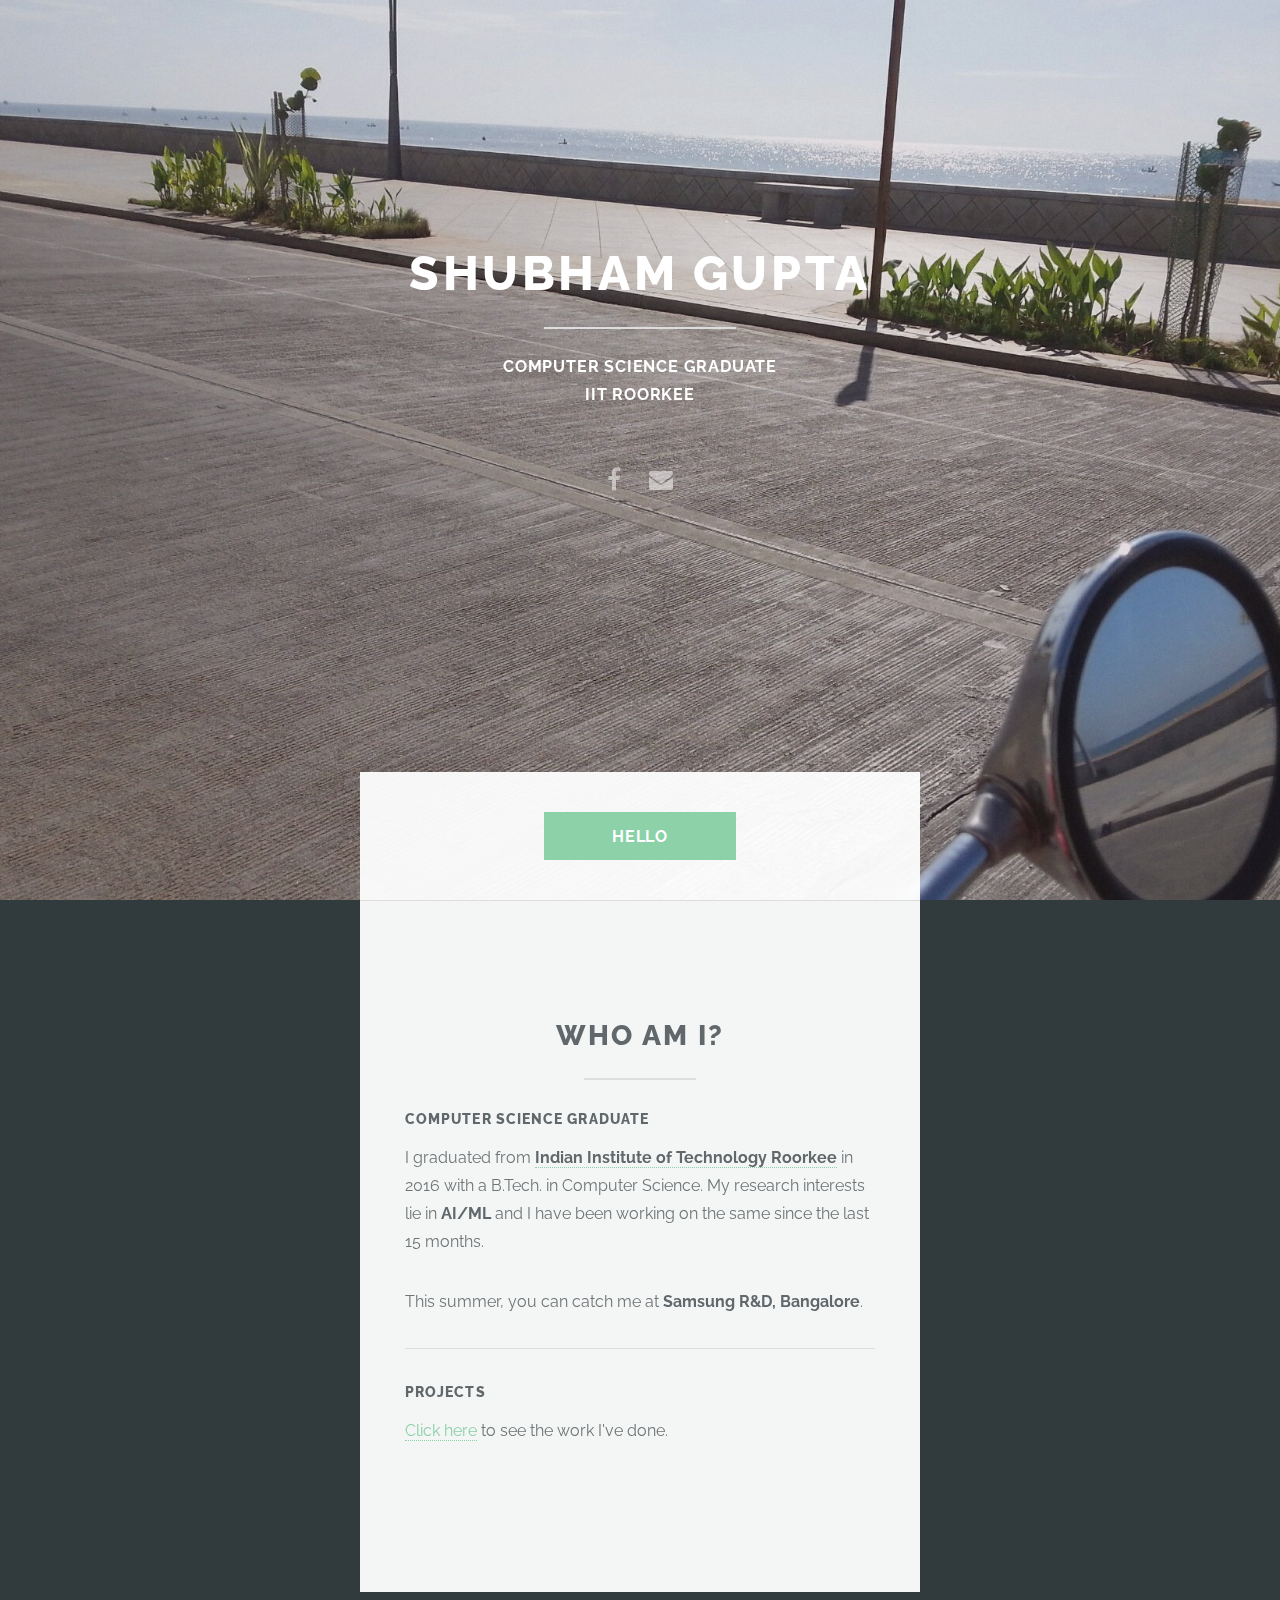
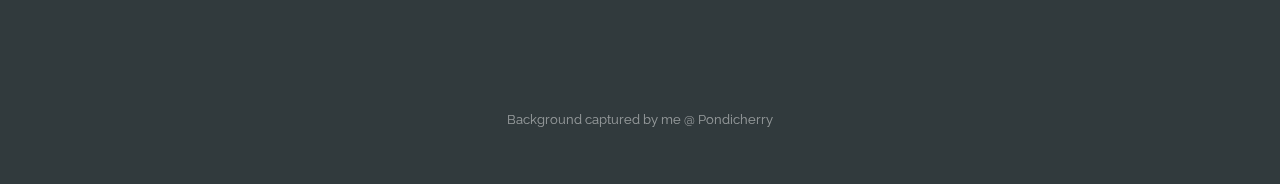
==== index.html @ ed632a03 "Adds struct for Projects" ====
<!DOCTYPE HTML>
<html>
	<head>
		<title>Shubham Gupta</title>
		<meta charset="utf-8" />
		<meta name="viewport" content="width=device-width, initial-scale=1" />
		<!--[if lte IE 8]><script src="assets/js/ie/html5shiv.js"></script><![endif]-->
		<link rel="stylesheet" href="assets/css/main.css" />
		<!--[if lte IE 8]><link rel="stylesheet" href="assets/css/ie8.css" /><![endif]-->
		<!--[if lte IE 9]><link rel="stylesheet" href="assets/css/ie9.css" /><![endif]-->
	</head>
	<body>

		<!-- Header -->
			<section id="header">
				<header class="major">
					<h1>SHUBHAM GUPTA</h1>
					<p>Computer Science Graduate </br> IIT Roorkee</p>
					<br>
					<br>
						<ul class="icons">
							<li><a href="https://www.facebook.com/gshubham55" class="icon alt fa-facebook"><span class="label">Facebook</span></a></li>
							<li><a href="mailto:gshubham55@gmail.com" class="icon alt fa-envelope"><span class="label">Email</span></a></li>
						</ul>
							
				</header>
				<div class="container">
					<ul class="actions">
						<li><a href="#one" class="button special scrolly">HELLO</a></li>
					</ul>
				</div>
			</section>

			<section id="one" class="main">
				<div class="container">
					<div class="content">
						<header class="major">
							<h2>Who am I?</h2>
						</header>
						<section>
							<h4>Computer Science Graduate</h4>
							<p>I graduated from <a href="http://www.iitr.ac.in/"><b>Indian Institute of Technology Roorkee</b></a> in 2016 with a B.Tech. in Computer Science. My research interests lie in <strong>AI/ML</strong> and I have been working on the same since the last 15 months.</p>
							<p>This summer, you can catch me at <b>Samsung R&D, Bangalore</b>.</p>
							<hr />
							<h4>Projects</h4>
							<p> <a href="./projects.html">Click here</a> to see the work I've done.</p>
							
					</div>
					<!-- <a href="#footer" class="goto-next scrolly">Next</a> -->
				</div>
			</section>
		

		<!-- Footer -->
			<section id="footer">
				
				<footer>
					<ul class="copyright">
						<li>Background captured by me @ Pondicherry</li>
					</ul>
				</footer>
			</section>

		<!-- Scripts -->
			<script src="assets/js/jquery.min.js"></script>
			<script src="assets/js/jquery.scrollex.min.js"></script>
			<script src="assets/js/jquery.scrolly.min.js"></script>
			<script src="assets/js/skel.min.js"></script>
			<script src="assets/js/util.js"></script>
			<!--[if lte IE 8]><script src="assets/js/ie/respond.min.js"></script><![endif]-->
			<script src="assets/js/main.js"></script>

	</body>
</html>
---- assets/css/main.css ----
@import url("font-awesome.min.css");
@import url("http://fonts.googleapis.com/css?family=Raleway:400,400italic,700,800");

/*
	Highlights by HTML5 UP
	html5up.net | @ajlkn
	Free for personal and commercial use under the CCA 3.0 license (html5up.net/license)
*/

/* Reset */

	html, body, div, span, applet, object, iframe, h1, h2, h3, h4, h5, h6, p, blockquote, pre, a, abbr, acronym, address, big, cite, code, del, dfn, em, img, ins, kbd, q, s, samp, small, strike, strong, sub, sup, tt, var, b, u, i, center, dl, dt, dd, ol, ul, li, fieldset, form, label, legend, table, caption, tbody, tfoot, thead, tr, th, td, article, aside, canvas, details, embed, figure, figcaption, footer, header, hgroup, menu, nav, output, ruby, section, summary, time, mark, audio, video {
		margin: 0;
		padding: 0;
		border: 0;
		font-size: 100%;
		font: inherit;
		vertical-align: baseline;
	}

	article, aside, details, figcaption, figure, footer, header, hgroup, menu, nav, section {
		display: block;
	}

	body {
		line-height: 1;
	}

	ol, ul {
		list-style: none;
	}

	blockquote, q {
		quotes: none;
	}

	blockquote:before, blockquote:after, q:before, q:after {
		content: '';
		content: none;
	}

	table {
		border-collapse: collapse;
		border-spacing: 0;
	}

	body {
		-webkit-text-size-adjust: none;
	}

/* Box Model */

	*, *:before, *:after {
		-moz-box-sizing: border-box;
		-webkit-box-sizing: border-box;
		box-sizing: border-box;
	}

/*My Code*/
	.spaceabove
	{
		margin-top: 5em !important;
	}


/* Containers */
	

	.container {
		margin-left: auto;
		margin-right: auto;
	}

	.container.\31 25\25 {
		width: 100%;
		max-width: 43.75em;
		min-width: 35em;
	}

	.container.\37 5\25 {
		width: 26.25em;
	}

	.container.\35 0\25 {
		width: 17.5em;
	}

	.container.\32 5\25 {
		width: 8.75em;
	}

	.container {
		width: 35em;
	}

	@media screen and (max-width: 1680px) {

		.container.\31 25\25 {
			width: 100%;
			max-width: 43.75em;
			min-width: 35em;
		}

		.container.\37 5\25 {
			width: 26.25em;
		}

		.container.\35 0\25 {
			width: 17.5em;
		}

		.container.\32 5\25 {
			width: 8.75em;
		}

		.container {
			width: 35em;
		}

	}

	@media screen and (max-width: 980px) {

		.container.\31 25\25 {
			width: 100%;
			max-width: 100%;
			min-width: 80%;
		}

		.container.\37 5\25 {
			width: 60%;
		}

		.container.\35 0\25 {
			width: 40%;
		}

		.container.\32 5\25 {
			width: 20%;
		}

		.container {
			width: 80%;
		}

	}

	@media screen and (max-width: 736px) {

		.container.\31 25\25 {
			width: 100%;
			max-width: 100%;
			min-width: 80%;
		}

		.container.\37 5\25 {
			width: 60%;
		}

		.container.\35 0\25 {
			width: 40%;
		}

		.container.\32 5\25 {
			width: 20%;
		}

		.container {
			width: 80%;
		}

	}

	@media screen and (max-width: 480px) {

		.container.\31 25\25 {
			width: 100%;
			max-width: 125%;
			min-width: 100%;
		}

		.container.\37 5\25 {
			width: 75%;
		}

		.container.\35 0\25 {
			width: 50%;
		}

		.container.\32 5\25 {
			width: 25%;
		}

		.container {
			width: 100%;
		}

	}

/* Grid */

	.row {
		border-bottom: solid 1px transparent;
		-moz-box-sizing: border-box;
		-webkit-box-sizing: border-box;
		box-sizing: border-box;
	}

	.row > * {
		float: left;
		-moz-box-sizing: border-box;
		-webkit-box-sizing: border-box;
		box-sizing: border-box;
	}

	.row:after, .row:before {
		content: '';
		display: block;
		clear: both;
		height: 0;
	}

	.row.uniform > * > :first-child {
		margin-top: 0;
	}

	.row.uniform > * > :last-child {
		margin-bottom: 0;
	}

	.row.\30 \25 > * {
		padding: 0 0 0 0em;
	}

	.row.\30 \25 {
		margin: 0 0 -1px 0em;
	}

	.row.uniform.\30 \25 > * {
		padding: 0em 0 0 0em;
	}

	.row.uniform.\30 \25 {
		margin: 0em 0 -1px 0em;
	}

	.row > * {
		padding: 0 0 0 1.5em;
	}

	.row {
		margin: 0 0 -1px -1.5em;
	}

	.row.uniform > * {
		padding: 1.5em 0 0 1.5em;
	}

	.row.uniform {
		margin: -1.5em 0 -1px -1.5em;
	}

	.row.\32 00\25 > * {
		padding: 0 0 0 3em;
	}

	.row.\32 00\25 {
		margin: 0 0 -1px -3em;
	}

	.row.uniform.\32 00\25 > * {
		padding: 3em 0 0 3em;
	}

	.row.uniform.\32 00\25 {
		margin: -3em 0 -1px -3em;
	}

	.row.\31 50\25 > * {
		padding: 0 0 0 2.25em;
	}

	.row.\31 50\25 {
		margin: 0 0 -1px -2.25em;
	}

	.row.uniform.\31 50\25 > * {
		padding: 2.25em 0 0 2.25em;
	}

	.row.uniform.\31 50\25 {
		margin: -2.25em 0 -1px -2.25em;
	}

	.row.\35 0\25 > * {
		padding: 0 0 0 0.75em;
	}

	.row.\35 0\25 {
		margin: 0 0 -1px -0.75em;
	}

	.row.uniform.\35 0\25 > * {
		padding: 0.75em 0 0 0.75em;
	}

	.row.uniform.\35 0\25 {
		margin: -0.75em 0 -1px -0.75em;
	}

	.row.\32 5\25 > * {
		padding: 0 0 0 0.375em;
	}

	.row.\32 5\25 {
		margin: 0 0 -1px -0.375em;
	}

	.row.uniform.\32 5\25 > * {
		padding: 0.375em 0 0 0.375em;
	}

	.row.uniform.\32 5\25 {
		margin: -0.375em 0 -1px -0.375em;
	}

	.\31 2u, .\31 2u\24 {
		width: 100%;
		clear: none;
		margin-left: 0;
	}

	.\31 1u, .\31 1u\24 {
		width: 91.6666666667%;
		clear: none;
		margin-left: 0;
	}

	.\31 0u, .\31 0u\24 {
		width: 83.3333333333%;
		clear: none;
		margin-left: 0;
	}

	.\39 u, .\39 u\24 {
		width: 75%;
		clear: none;
		margin-left: 0;
	}

	.\38 u, .\38 u\24 {
		width: 66.6666666667%;
		clear: none;
		margin-left: 0;
	}

	.\37 u, .\37 u\24 {
		width: 58.3333333333%;
		clear: none;
		margin-left: 0;
	}

	.\36 u, .\36 u\24 {
		width: 50%;
		clear: none;
		margin-left: 0;
	}

	.\35 u, .\35 u\24 {
		width: 41.6666666667%;
		clear: none;
		margin-left: 0;
	}

	.\34 u, .\34 u\24 {
		width: 33.3333333333%;
		clear: none;
		margin-left: 0;
	}

	.\33 u, .\33 u\24 {
		width: 25%;
		clear: none;
		margin-left: 0;
	}

	.\32 u, .\32 u\24 {
		width: 16.6666666667%;
		clear: none;
		margin-left: 0;
	}

	.\31 u, .\31 u\24 {
		width: 8.3333333333%;
		clear: none;
		margin-left: 0;
	}

	.\31 2u\24 + *,
	.\31 1u\24 + *,
	.\31 0u\24 + *,
	.\39 u\24 + *,
	.\38 u\24 + *,
	.\37 u\24 + *,
	.\36 u\24 + *,
	.\35 u\24 + *,
	.\34 u\24 + *,
	.\33 u\24 + *,
	.\32 u\24 + *,
	.\31 u\24 + * {
		clear: left;
	}

	.\-11u {
		margin-left: 91.66667%;
	}

	.\-10u {
		margin-left: 83.33333%;
	}

	.\-9u {
		margin-left: 75%;
	}

	.\-8u {
		margin-left: 66.66667%;
	}

	.\-7u {
		margin-left: 58.33333%;
	}

	.\-6u {
		margin-left: 50%;
	}

	.\-5u {
		margin-left: 41.66667%;
	}

	.\-4u {
		margin-left: 33.33333%;
	}

	.\-3u {
		margin-left: 25%;
	}

	.\-2u {
		margin-left: 16.66667%;
	}

	.\-1u {
		margin-left: 8.33333%;
	}

	@media screen and (max-width: 1680px) {

		.row > * {
			padding: 0 0 0 1.5em;
		}

		.row {
			margin: 0 0 -1px -1.5em;
		}

		.row.uniform > * {
			padding: 1.5em 0 0 1.5em;
		}

		.row.uniform {
			margin: -1.5em 0 -1px -1.5em;
		}

		.row.\32 00\25 > * {
			padding: 0 0 0 3em;
		}

		.row.\32 00\25 {
			margin: 0 0 -1px -3em;
		}

		.row.uniform.\32 00\25 > * {
			padding: 3em 0 0 3em;
		}

		.row.uniform.\32 00\25 {
			margin: -3em 0 -1px -3em;
		}

		.row.\31 50\25 > * {
			padding: 0 0 0 2.25em;
		}

		.row.\31 50\25 {
			margin: 0 0 -1px -2.25em;
		}

		.row.uniform.\31 50\25 > * {
			padding: 2.25em 0 0 2.25em;
		}

		.row.uniform.\31 50\25 {
			margin: -2.25em 0 -1px -2.25em;
		}

		.row.\35 0\25 > * {
			padding: 0 0 0 0.75em;
		}

		.row.\35 0\25 {
			margin: 0 0 -1px -0.75em;
		}

		.row.uniform.\35 0\25 > * {
			padding: 0.75em 0 0 0.75em;
		}

		.row.uniform.\35 0\25 {
			margin: -0.75em 0 -1px -0.75em;
		}

		.row.\32 5\25 > * {
			padding: 0 0 0 0.375em;
		}

		.row.\32 5\25 {
			margin: 0 0 -1px -0.375em;
		}

		.row.uniform.\32 5\25 > * {
			padding: 0.375em 0 0 0.375em;
		}

		.row.uniform.\32 5\25 {
			margin: -0.375em 0 -1px -0.375em;
		}

		.\31 2u\28large\29, .\31 2u\24\28large\29 {
			width: 100%;
			clear: none;
			margin-left: 0;
		}

		.\31 1u\28large\29, .\31 1u\24\28large\29 {
			width: 91.6666666667%;
			clear: none;
			margin-left: 0;
		}

		.\31 0u\28large\29, .\31 0u\24\28large\29 {
			width: 83.3333333333%;
			clear: none;
			margin-left: 0;
		}

		.\39 u\28large\29, .\39 u\24\28large\29 {
			width: 75%;
			clear: none;
			margin-left: 0;
		}

		.\38 u\28large\29, .\38 u\24\28large\29 {
			width: 66.6666666667%;
			clear: none;
			margin-left: 0;
		}

		.\37 u\28large\29, .\37 u\24\28large\29 {
			width: 58.3333333333%;
			clear: none;
			margin-left: 0;
		}

		.\36 u\28large\29, .\36 u\24\28large\29 {
			width: 50%;
			clear: none;
			margin-left: 0;
		}

		.\35 u\28large\29, .\35 u\24\28large\29 {
			width: 41.6666666667%;
			clear: none;
			margin-left: 0;
		}

		.\34 u\28large\29, .\34 u\24\28large\29 {
			width: 33.3333333333%;
			clear: none;
			margin-left: 0;
		}

		.\33 u\28large\29, .\33 u\24\28large\29 {
			width: 25%;
			clear: none;
			margin-left: 0;
		}

		.\32 u\28large\29, .\32 u\24\28large\29 {
			width: 16.6666666667%;
			clear: none;
			margin-left: 0;
		}

		.\31 u\28large\29, .\31 u\24\28large\29 {
			width: 8.3333333333%;
			clear: none;
			margin-left: 0;
		}

		.\31 2u\24\28large\29 + *,
		.\31 1u\24\28large\29 + *,
		.\31 0u\24\28large\29 + *,
		.\39 u\24\28large\29 + *,
		.\38 u\24\28large\29 + *,
		.\37 u\24\28large\29 + *,
		.\36 u\24\28large\29 + *,
		.\35 u\24\28large\29 + *,
		.\34 u\24\28large\29 + *,
		.\33 u\24\28large\29 + *,
		.\32 u\24\28large\29 + *,
		.\31 u\24\28large\29 + * {
			clear: left;
		}

		.\-11u\28large\29 {
			margin-left: 91.66667%;
		}

		.\-10u\28large\29 {
			margin-left: 83.33333%;
		}

		.\-9u\28large\29 {
			margin-left: 75%;
		}

		.\-8u\28large\29 {
			margin-left: 66.66667%;
		}

		.\-7u\28large\29 {
			margin-left: 58.33333%;
		}

		.\-6u\28large\29 {
			margin-left: 50%;
		}

		.\-5u\28large\29 {
			margin-left: 41.66667%;
		}

		.\-4u\28large\29 {
			margin-left: 33.33333%;
		}

		.\-3u\28large\29 {
			margin-left: 25%;
		}

		.\-2u\28large\29 {
			margin-left: 16.66667%;
		}

		.\-1u\28large\29 {
			margin-left: 8.33333%;
		}

	}

	@media screen and (max-width: 980px) {

		.row > * {
			padding: 0 0 0 1.5em;
		}

		.row {
			margin: 0 0 -1px -1.5em;
		}

		.row.uniform > * {
			padding: 1.5em 0 0 1.5em;
		}

		.row.uniform {
			margin: -1.5em 0 -1px -1.5em;
		}

		.row.\32 00\25 > * {
			padding: 0 0 0 3em;
		}

		.row.\32 00\25 {
			margin: 0 0 -1px -3em;
		}

		.row.uniform.\32 00\25 > * {
			padding: 3em 0 0 3em;
		}

		.row.uniform.\32 00\25 {
			margin: -3em 0 -1px -3em;
		}

		.row.\31 50\25 > * {
			padding: 0 0 0 2.25em;
		}

		.row.\31 50\25 {
			margin: 0 0 -1px -2.25em;
		}

		.row.uniform.\31 50\25 > * {
			padding: 2.25em 0 0 2.25em;
		}

		.row.uniform.\31 50\25 {
			margin: -2.25em 0 -1px -2.25em;
		}

		.row.\35 0\25 > * {
			padding: 0 0 0 0.75em;
		}

		.row.\35 0\25 {
			margin: 0 0 -1px -0.75em;
		}

		.row.uniform.\35 0\25 > * {
			padding: 0.75em 0 0 0.75em;
		}

		.row.uniform.\35 0\25 {
			margin: -0.75em 0 -1px -0.75em;
		}

		.row.\32 5\25 > * {
			padding: 0 0 0 0.375em;
		}

		.row.\32 5\25 {
			margin: 0 0 -1px -0.375em;
		}

		.row.uniform.\32 5\25 > * {
			padding: 0.375em 0 0 0.375em;
		}

		.row.uniform.\32 5\25 {
			margin: -0.375em 0 -1px -0.375em;
		}

		.\31 2u\28medium\29, .\31 2u\24\28medium\29 {
			width: 100%;
			clear: none;
			margin-left: 0;
		}

		.\31 1u\28medium\29, .\31 1u\24\28medium\29 {
			width: 91.6666666667%;
			clear: none;
			margin-left: 0;
		}

		.\31 0u\28medium\29, .\31 0u\24\28medium\29 {
			width: 83.3333333333%;
			clear: none;
			margin-left: 0;
		}

		.\39 u\28medium\29, .\39 u\24\28medium\29 {
			width: 75%;
			clear: none;
			margin-left: 0;
		}

		.\38 u\28medium\29, .\38 u\24\28medium\29 {
			width: 66.6666666667%;
			clear: none;
			margin-left: 0;
		}

		.\37 u\28medium\29, .\37 u\24\28medium\29 {
			width: 58.3333333333%;
			clear: none;
			margin-left: 0;
		}

		.\36 u\28medium\29, .\36 u\24\28medium\29 {
			width: 50%;
			clear: none;
			margin-left: 0;
		}

		.\35 u\28medium\29, .\35 u\24\28medium\29 {
			width: 41.6666666667%;
			clear: none;
			margin-left: 0;
		}

		.\34 u\28medium\29, .\34 u\24\28medium\29 {
			width: 33.3333333333%;
			clear: none;
			margin-left: 0;
		}

		.\33 u\28medium\29, .\33 u\24\28medium\29 {
			width: 25%;
			clear: none;
			margin-left: 0;
		}

		.\32 u\28medium\29, .\32 u\24\28medium\29 {
			width: 16.6666666667%;
			clear: none;
			margin-left: 0;
		}

		.\31 u\28medium\29, .\31 u\24\28medium\29 {
			width: 8.3333333333%;
			clear: none;
			margin-left: 0;
		}

		.\31 2u\24\28medium\29 + *,
		.\31 1u\24\28medium\29 + *,
		.\31 0u\24\28medium\29 + *,
		.\39 u\24\28medium\29 + *,
		.\38 u\24\28medium\29 + *,
		.\37 u\24\28medium\29 + *,
		.\36 u\24\28medium\29 + *,
		.\35 u\24\28medium\29 + *,
		.\34 u\24\28medium\29 + *,
		.\33 u\24\28medium\29 + *,
		.\32 u\24\28medium\29 + *,
		.\31 u\24\28medium\29 + * {
			clear: left;
		}

		.\-11u\28medium\29 {
			margin-left: 91.66667%;
		}

		.\-10u\28medium\29 {
			margin-left: 83.33333%;
		}

		.\-9u\28medium\29 {
			margin-left: 75%;
		}

		.\-8u\28medium\29 {
			margin-left: 66.66667%;
		}

		.\-7u\28medium\29 {
			margin-left: 58.33333%;
		}

		.\-6u\28medium\29 {
			margin-left: 50%;
		}

		.\-5u\28medium\29 {
			margin-left: 41.66667%;
		}

		.\-4u\28medium\29 {
			margin-left: 33.33333%;
		}

		.\-3u\28medium\29 {
			margin-left: 25%;
		}

		.\-2u\28medium\29 {
			margin-left: 16.66667%;
		}

		.\-1u\28medium\29 {
			margin-left: 8.33333%;
		}

	}

	@media screen and (max-width: 736px) {

		.row > * {
			padding: 0 0 0 1em;
		}

		.row {
			margin: 0 0 -1px -1em;
		}

		.row.uniform > * {
			padding: 1em 0 0 1em;
		}

		.row.uniform {
			margin: -1em 0 -1px -1em;
		}

		.row.\32 00\25 > * {
			padding: 0 0 0 2em;
		}

		.row.\32 00\25 {
			margin: 0 0 -1px -2em;
		}

		.row.uniform.\32 00\25 > * {
			padding: 2em 0 0 2em;
		}

		.row.uniform.\32 00\25 {
			margin: -2em 0 -1px -2em;
		}

		.row.\31 50\25 > * {
			padding: 0 0 0 1.5em;
		}

		.row.\31 50\25 {
			margin: 0 0 -1px -1.5em;
		}

		.row.uniform.\31 50\25 > * {
			padding: 1.5em 0 0 1.5em;
		}

		.row.uniform.\31 50\25 {
			margin: -1.5em 0 -1px -1.5em;
		}

		.row.\35 0\25 > * {
			padding: 0 0 0 0.5em;
		}

		.row.\35 0\25 {
			margin: 0 0 -1px -0.5em;
		}

		.row.uniform.\35 0\25 > * {
			padding: 0.5em 0 0 0.5em;
		}

		.row.uniform.\35 0\25 {
			margin: -0.5em 0 -1px -0.5em;
		}

		.row.\32 5\25 > * {
			padding: 0 0 0 0.25em;
		}

		.row.\32 5\25 {
			margin: 0 0 -1px -0.25em;
		}

		.row.uniform.\32 5\25 > * {
			padding: 0.25em 0 0 0.25em;
		}

		.row.uniform.\32 5\25 {
			margin: -0.25em 0 -1px -0.25em;
		}

		.\31 2u\28small\29, .\31 2u\24\28small\29 {
			width: 100%;
			clear: none;
			margin-left: 0;
		}

		.\31 1u\28small\29, .\31 1u\24\28small\29 {
			width: 91.6666666667%;
			clear: none;
			margin-left: 0;
		}

		.\31 0u\28small\29, .\31 0u\24\28small\29 {
			width: 83.3333333333%;
			clear: none;
			margin-left: 0;
		}

		.\39 u\28small\29, .\39 u\24\28small\29 {
			width: 75%;
			clear: none;
			margin-left: 0;
		}

		.\38 u\28small\29, .\38 u\24\28small\29 {
			width: 66.6666666667%;
			clear: none;
			margin-left: 0;
		}

		.\37 u\28small\29, .\37 u\24\28small\29 {
			width: 58.3333333333%;
			clear: none;
			margin-left: 0;
		}

		.\36 u\28small\29, .\36 u\24\28small\29 {
			width: 50%;
			clear: none;
			margin-left: 0;
		}

		.\35 u\28small\29, .\35 u\24\28small\29 {
			width: 41.6666666667%;
			clear: none;
			margin-left: 0;
		}

		.\34 u\28small\29, .\34 u\24\28small\29 {
			width: 33.3333333333%;
			clear: none;
			margin-left: 0;
		}

		.\33 u\28small\29, .\33 u\24\28small\29 {
			width: 25%;
			clear: none;
			margin-left: 0;
		}

		.\32 u\28small\29, .\32 u\24\28small\29 {
			width: 16.6666666667%;
			clear: none;
			margin-left: 0;
		}

		.\31 u\28small\29, .\31 u\24\28small\29 {
			width: 8.3333333333%;
			clear: none;
			margin-left: 0;
		}

		.\31 2u\24\28small\29 + *,
		.\31 1u\24\28small\29 + *,
		.\31 0u\24\28small\29 + *,
		.\39 u\24\28small\29 + *,
		.\38 u\24\28small\29 + *,
		.\37 u\24\28small\29 + *,
		.\36 u\24\28small\29 + *,
		.\35 u\24\28small\29 + *,
		.\34 u\24\28small\29 + *,
		.\33 u\24\28small\29 + *,
		.\32 u\24\28small\29 + *,
		.\31 u\24\28small\29 + * {
			clear: left;
		}

		.\-11u\28small\29 {
			margin-left: 91.66667%;
		}

		.\-10u\28small\29 {
			margin-left: 83.33333%;
		}

		.\-9u\28small\29 {
			margin-left: 75%;
		}

		.\-8u\28small\29 {
			margin-left: 66.66667%;
		}

		.\-7u\28small\29 {
			margin-left: 58.33333%;
		}

		.\-6u\28small\29 {
			margin-left: 50%;
		}

		.\-5u\28small\29 {
			margin-left: 41.66667%;
		}

		.\-4u\28small\29 {
			margin-left: 33.33333%;
		}

		.\-3u\28small\29 {
			margin-left: 25%;
		}

		.\-2u\28small\29 {
			margin-left: 16.66667%;
		}

		.\-1u\28small\29 {
			margin-left: 8.33333%;
		}

	}

	@media screen and (max-width: 480px) {

		.row > * {
			padding: 0 0 0 1em;
		}

		.row {
			margin: 0 0 -1px -1em;
		}

		.row.uniform > * {
			padding: 1em 0 0 1em;
		}

		.row.uniform {
			margin: -1em 0 -1px -1em;
		}

		.row.\32 00\25 > * {
			padding: 0 0 0 2em;
		}

		.row.\32 00\25 {
			margin: 0 0 -1px -2em;
		}

		.row.uniform.\32 00\25 > * {
			padding: 2em 0 0 2em;
		}

		.row.uniform.\32 00\25 {
			margin: -2em 0 -1px -2em;
		}

		.row.\31 50\25 > * {
			padding: 0 0 0 1.5em;
		}

		.row.\31 50\25 {
			margin: 0 0 -1px -1.5em;
		}

		.row.uniform.\31 50\25 > * {
			padding: 1.5em 0 0 1.5em;
		}

		.row.uniform.\31 50\25 {
			margin: -1.5em 0 -1px -1.5em;
		}

		.row.\35 0\25 > * {
			padding: 0 0 0 0.5em;
		}

		.row.\35 0\25 {
			margin: 0 0 -1px -0.5em;
		}

		.row.uniform.\35 0\25 > * {
			padding: 0.5em 0 0 0.5em;
		}

		.row.uniform.\35 0\25 {
			margin: -0.5em 0 -1px -0.5em;
		}

		.row.\32 5\25 > * {
			padding: 0 0 0 0.25em;
		}

		.row.\32 5\25 {
			margin: 0 0 -1px -0.25em;
		}

		.row.uniform.\32 5\25 > * {
			padding: 0.25em 0 0 0.25em;
		}

		.row.uniform.\32 5\25 {
			margin: -0.25em 0 -1px -0.25em;
		}

		.\31 2u\28xsmall\29, .\31 2u\24\28xsmall\29 {
			width: 100%;
			clear: none;
			margin-left: 0;
		}

		.\31 1u\28xsmall\29, .\31 1u\24\28xsmall\29 {
			width: 91.6666666667%;
			clear: none;
			margin-left: 0;
		}

		.\31 0u\28xsmall\29, .\31 0u\24\28xsmall\29 {
			width: 83.3333333333%;
			clear: none;
			margin-left: 0;
		}

		.\39 u\28xsmall\29, .\39 u\24\28xsmall\29 {
			width: 75%;
			clear: none;
			margin-left: 0;
		}

		.\38 u\28xsmall\29, .\38 u\24\28xsmall\29 {
			width: 66.6666666667%;
			clear: none;
			margin-left: 0;
		}

		.\37 u\28xsmall\29, .\37 u\24\28xsmall\29 {
			width: 58.3333333333%;
			clear: none;
			margin-left: 0;
		}

		.\36 u\28xsmall\29, .\36 u\24\28xsmall\29 {
			width: 50%;
			clear: none;
			margin-left: 0;
		}

		.\35 u\28xsmall\29, .\35 u\24\28xsmall\29 {
			width: 41.6666666667%;
			clear: none;
			margin-left: 0;
		}

		.\34 u\28xsmall\29, .\34 u\24\28xsmall\29 {
			width: 33.3333333333%;
			clear: none;
			margin-left: 0;
		}

		.\33 u\28xsmall\29, .\33 u\24\28xsmall\29 {
			width: 25%;
			clear: none;
			margin-left: 0;
		}

		.\32 u\28xsmall\29, .\32 u\24\28xsmall\29 {
			width: 16.6666666667%;
			clear: none;
			margin-left: 0;
		}

		.\31 u\28xsmall\29, .\31 u\24\28xsmall\29 {
			width: 8.3333333333%;
			clear: none;
			margin-left: 0;
		}

		.\31 2u\24\28xsmall\29 + *,
		.\31 1u\24\28xsmall\29 + *,
		.\31 0u\24\28xsmall\29 + *,
		.\39 u\24\28xsmall\29 + *,
		.\38 u\24\28xsmall\29 + *,
		.\37 u\24\28xsmall\29 + *,
		.\36 u\24\28xsmall\29 + *,
		.\35 u\24\28xsmall\29 + *,
		.\34 u\24\28xsmall\29 + *,
		.\33 u\24\28xsmall\29 + *,
		.\32 u\24\28xsmall\29 + *,
		.\31 u\24\28xsmall\29 + * {
			clear: left;
		}

		.\-11u\28xsmall\29 {
			margin-left: 91.66667%;
		}

		.\-10u\28xsmall\29 {
			margin-left: 83.33333%;
		}

		.\-9u\28xsmall\29 {
			margin-left: 75%;
		}

		.\-8u\28xsmall\29 {
			margin-left: 66.66667%;
		}

		.\-7u\28xsmall\29 {
			margin-left: 58.33333%;
		}

		.\-6u\28xsmall\29 {
			margin-left: 50%;
		}

		.\-5u\28xsmall\29 {
			margin-left: 41.66667%;
		}

		.\-4u\28xsmall\29 {
			margin-left: 33.33333%;
		}

		.\-3u\28xsmall\29 {
			margin-left: 25%;
		}

		.\-2u\28xsmall\29 {
			margin-left: 16.66667%;
		}

		.\-1u\28xsmall\29 {
			margin-left: 8.33333%;
		}

	}

/* Basic */

	html {
		background-color: #313a3d;
		background-attachment: fixed,						fixed;
		background-image: url("images/overlay.png"), url("../../images/bg.jpg");
		background-position: top left,					center center;
		background-repeat: repeat,						none;
		background-size: auto,						cover;
	}

	html.is-loading body *, html.is-loading body *:before, html.is-loading body *:after {
		-moz-animation: none !important;
		-webkit-animation: none !important;
		-ms-animation: none !important;
		animation: none !important;
		-moz-transition: none !important;
		-webkit-transition: none !important;
		-ms-transition: none !important;
		transition: none !important;
	}

	html.is-touch {
		height: 100vh;
		overflow: hidden;
	}

		html.is-touch #wrapper {
			-webkit-backface-visibility: hidden;
			-webkit-overflow-scrolling: touch;
			-webkit-transform: translate3d(0, 0, 0);
			height: 100vh;
			overflow: auto;
		}

	body, input, select, textarea {
		color: #6f7577;
		font-family: "Raleway", "Helvetica", sans-serif;
		font-size: 15pt;
		font-weight: 400;
		line-height: 1.75em;
	}

	a {
		-moz-transition: color 0.2s ease-in-out, border-bottom-color 0.2s ease-in-out;
		-webkit-transition: color 0.2s ease-in-out, border-bottom-color 0.2s ease-in-out;
		-ms-transition: color 0.2s ease-in-out, border-bottom-color 0.2s ease-in-out;
		transition: color 0.2s ease-in-out, border-bottom-color 0.2s ease-in-out;
		border-bottom: dotted 1px;
		color: #8cd1a8;
		text-decoration: none;
	}

		a:hover {
			border-bottom-color: transparent !important;
			color: #8cd1a8 !important;
			text-decoration: none;
		}

	strong, b {
		color: #61686b;
		font-weight: 700;
	}

	em, i {
		font-style: italic;
	}

	p {
		margin: 0 0 2em 0;
	}

	h1, h2, h3, h4, h5, h6 {
		color: #61686b;
		font-weight: 800;
		letter-spacing: 0.075em;
		line-height: 1em;
		margin: 0 0 1em 0;
		text-transform: uppercase;
	}

		h1 a, h2 a, h3 a, h4 a, h5 a, h6 a {
			color: inherit;
			text-decoration: none;
		}

	h2 {
		font-size: 1.75em;
		line-height: 1.5em;
	}

	h3 {
		font-size: 1em;
		line-height: 1.5em;
	}

	h4 {
		font-size: 0.9em;
		line-height: 1.5em;
	}

	h5 {
		font-size: 0.8em;
		line-height: 1.5em;
	}

	h6 {
		font-size: 0.7em;
		line-height: 1.5em;
	}

	sub {
		font-size: 0.8em;
		position: relative;
		top: 0.5em;
	}

	sup {
		font-size: 0.8em;
		position: relative;
		top: -0.5em;
	}

	hr {
		border: 0;
		border-bottom: solid 1px #dddddd;
		margin: 2em 0;
	}

		hr.major {
			margin: 3em 0;
		}

	blockquote {
		border-left: solid 6px #dddddd;
		font-style: italic;
		margin: 0 0 2em 0;
		padding: 0.5em 0 0.5em 1.5em;
	}

	code {
		background: rgba(144, 144, 144, 0.075);
		font-family: "Courier New", monospace;
		font-size: 0.9em;
		margin: 0 0.25em;
		padding: 0.25em 0.65em;
	}

	pre {
		-webkit-overflow-scrolling: touch;
		font-family: "Courier New", monospace;
		font-size: 0.9em;
		margin: 0 0 2em 0;
	}

		pre code {
			display: block;
			line-height: 1.75em;
			padding: 1em 1.5em;
			overflow-x: auto;
		}

	.align-left {
		text-align: left;
	}

	.align-center {
		text-align: center;
	}

	.align-right {
		text-align: right;
	}

/* Loader */

	@-moz-keyframes spinner-show {
		0% {
			opacity: 0;
		}

		100% {
			opacity: 1;
		}
	}

	@-webkit-keyframes spinner-show {
		0% {
			opacity: 0;
		}

		100% {
			opacity: 1;
		}
	}

	@-ms-keyframes spinner-show {
		0% {
			opacity: 0;
		}

		100% {
			opacity: 1;
		}
	}

	@keyframes spinner-show {
		0% {
			opacity: 0;
		}

		100% {
			opacity: 1;
		}
	}

	@-moz-keyframes spinner-hide {
		0% {
			color: #454d50;
			z-index: 10001;
			-moz-transform: scale(1) rotate(0deg);
			-webkit-transform: scale(1) rotate(0deg);
			-ms-transform: scale(1) rotate(0deg);
			transform: scale(1) rotate(0deg);
		}

		99% {
			color: #313a3d;
			z-index: 10001;
			-moz-transform: scale(0.5) rotate(360deg);
			-webkit-transform: scale(0.5) rotate(360deg);
			-ms-transform: scale(0.5) rotate(360deg);
			transform: scale(0.5) rotate(360deg);
		}

		100% {
			color: #313a3d;
			z-index: -1;
			-moz-transform: scale(0) rotate(360deg);
			-webkit-transform: scale(0) rotate(360deg);
			-ms-transform: scale(0) rotate(360deg);
			transform: scale(0) rotate(360deg);
		}
	}

	@-webkit-keyframes spinner-hide {
		0% {
			color: #454d50;
			z-index: 10001;
			-moz-transform: scale(1) rotate(0deg);
			-webkit-transform: scale(1) rotate(0deg);
			-ms-transform: scale(1) rotate(0deg);
			transform: scale(1) rotate(0deg);
		}

		99% {
			color: #313a3d;
			z-index: 10001;
			-moz-transform: scale(0.5) rotate(360deg);
			-webkit-transform: scale(0.5) rotate(360deg);
			-ms-transform: scale(0.5) rotate(360deg);
			transform: scale(0.5) rotate(360deg);
		}

		100% {
			color: #313a3d;
			z-index: -1;
			-moz-transform: scale(0) rotate(360deg);
			-webkit-transform: scale(0) rotate(360deg);
			-ms-transform: scale(0) rotate(360deg);
			transform: scale(0) rotate(360deg);
		}
	}

	@-ms-keyframes spinner-hide {
		0% {
			color: #454d50;
			z-index: 10001;
			-moz-transform: scale(1) rotate(0deg);
			-webkit-transform: scale(1) rotate(0deg);
			-ms-transform: scale(1) rotate(0deg);
			transform: scale(1) rotate(0deg);
		}

		99% {
			color: #313a3d;
			z-index: 10001;
			-moz-transform: scale(0.5) rotate(360deg);
			-webkit-transform: scale(0.5) rotate(360deg);
			-ms-transform: scale(0.5) rotate(360deg);
			transform: scale(0.5) rotate(360deg);
		}

		100% {
			color: #313a3d;
			z-index: -1;
			-moz-transform: scale(0) rotate(360deg);
			-webkit-transform: scale(0) rotate(360deg);
			-ms-transform: scale(0) rotate(360deg);
			transform: scale(0) rotate(360deg);
		}
	}

	@keyframes spinner-hide {
		0% {
			color: #454d50;
			z-index: 10001;
			-moz-transform: scale(1) rotate(0deg);
			-webkit-transform: scale(1) rotate(0deg);
			-ms-transform: scale(1) rotate(0deg);
			transform: scale(1) rotate(0deg);
		}

		99% {
			color: #313a3d;
			z-index: 10001;
			-moz-transform: scale(0.5) rotate(360deg);
			-webkit-transform: scale(0.5) rotate(360deg);
			-ms-transform: scale(0.5) rotate(360deg);
			transform: scale(0.5) rotate(360deg);
		}

		100% {
			color: #313a3d;
			z-index: -1;
			-moz-transform: scale(0) rotate(360deg);
			-webkit-transform: scale(0) rotate(360deg);
			-ms-transform: scale(0) rotate(360deg);
			transform: scale(0) rotate(360deg);
		}
	}

	@-moz-keyframes spinner-rotate {
		0% {
			-moz-transform: scale(1) rotate(0deg);
			-webkit-transform: scale(1) rotate(0deg);
			-ms-transform: scale(1) rotate(0deg);
			transform: scale(1) rotate(0deg);
		}

		100% {
			-moz-transform: scale(1) rotate(360deg);
			-webkit-transform: scale(1) rotate(360deg);
			-ms-transform: scale(1) rotate(360deg);
			transform: scale(1) rotate(360deg);
		}
	}

	@-webkit-keyframes spinner-rotate {
		0% {
			-moz-transform: scale(1) rotate(0deg);
			-webkit-transform: scale(1) rotate(0deg);
			-ms-transform: scale(1) rotate(0deg);
			transform: scale(1) rotate(0deg);
		}

		100% {
			-moz-transform: scale(1) rotate(360deg);
			-webkit-transform: scale(1) rotate(360deg);
			-ms-transform: scale(1) rotate(360deg);
			transform: scale(1) rotate(360deg);
		}
	}

	@-ms-keyframes spinner-rotate {
		0% {
			-moz-transform: scale(1) rotate(0deg);
			-webkit-transform: scale(1) rotate(0deg);
			-ms-transform: scale(1) rotate(0deg);
			transform: scale(1) rotate(0deg);
		}

		100% {
			-moz-transform: scale(1) rotate(360deg);
			-webkit-transform: scale(1) rotate(360deg);
			-ms-transform: scale(1) rotate(360deg);
			transform: scale(1) rotate(360deg);
		}
	}

	@keyframes spinner-rotate {
		0% {
			-moz-transform: scale(1) rotate(0deg);
			-webkit-transform: scale(1) rotate(0deg);
			-ms-transform: scale(1) rotate(0deg);
			transform: scale(1) rotate(0deg);
		}

		100% {
			-moz-transform: scale(1) rotate(360deg);
			-webkit-transform: scale(1) rotate(360deg);
			-ms-transform: scale(1) rotate(360deg);
			transform: scale(1) rotate(360deg);
		}
	}

	@-moz-keyframes overlay-hide {
		0% {
			opacity: 1;
			z-index: 10000;
		}

		15% {
			opacity: 1;
			z-index: 10000;
		}

		99% {
			opacity: 0;
			z-index: 10000;
		}

		100% {
			opacity: 0;
			z-index: -1;
		}
	}

	@-webkit-keyframes overlay-hide {
		0% {
			opacity: 1;
			z-index: 10000;
		}

		15% {
			opacity: 1;
			z-index: 10000;
		}

		99% {
			opacity: 0;
			z-index: 10000;
		}

		100% {
			opacity: 0;
			z-index: -1;
		}
	}

	@-ms-keyframes overlay-hide {
		0% {
			opacity: 1;
			z-index: 10000;
		}

		15% {
			opacity: 1;
			z-index: 10000;
		}

		99% {
			opacity: 0;
			z-index: 10000;
		}

		100% {
			opacity: 0;
			z-index: -1;
		}
	}

	@keyframes overlay-hide {
		0% {
			opacity: 1;
			z-index: 10000;
		}

		15% {
			opacity: 1;
			z-index: 10000;
		}

		99% {
			opacity: 0;
			z-index: 10000;
		}

		100% {
			opacity: 0;
			z-index: -1;
		}
	}

	html body {
		text-decoration: none;
	}

		html body:before {
			-moz-osx-font-smoothing: grayscale;
			-webkit-font-smoothing: antialiased;
			font-family: FontAwesome;
			font-style: normal;
			font-weight: normal;
			text-transform: none !important;
		}

		html body:before {
			-moz-animation: spinner-show 1.5s 1 0.25s ease forwards, spinner-hide 0.25s ease-in-out forwards !important;
			-webkit-animation: spinner-show 1.5s 1 0.25s ease forwards, spinner-hide 0.25s ease-in-out forwards !important;
			-ms-animation: spinner-show 1.5s 1 0.25s ease forwards, spinner-hide 0.25s ease-in-out forwards !important;
			animation: spinner-show 1.5s 1 0.25s ease forwards, spinner-hide 0.25s ease-in-out forwards !important;
			-moz-transform-origin: 50% 50%;
			-webkit-transform-origin: 50% 50%;
			-ms-transform-origin: 50% 50%;
			transform-origin: 50% 50%;
			color: #454d50;
			content: '\f1ce';
			cursor: default;
			display: block;
			font-size: 2em;
			height: 2em;
			left: 50%;
			opacity: 0;
			line-height: 2em;
			margin: -1em 0 0 -1em;
			position: fixed;
			text-align: center;
			top: 50%;
			width: 2em;
			z-index: -1;
		}

		html body:after {
			-moz-animation: overlay-hide 1s ease-in forwards !important;
			-webkit-animation: overlay-hide 1s ease-in forwards !important;
			-ms-animation: overlay-hide 1s ease-in forwards !important;
			animation: overlay-hide 1s ease-in forwards !important;
			background: #313a3d;
			content: '';
			display: block;
			height: 100%;
			left: 0;
			opacity: 0;
			position: fixed;
			top: 0;
			width: 100%;
			z-index: -1;
		}

	html.is-loading body:before {
		-moz-animation: spinner-show 1.5s 1 0.25s ease forwards, spinner-rotate 0.75s infinite linear !important;
		-webkit-animation: spinner-show 1.5s 1 0.25s ease forwards, spinner-rotate 0.75s infinite linear !important;
		-ms-animation: spinner-show 1.5s 1 0.25s ease forwards, spinner-rotate 0.75s infinite linear !important;
		animation: spinner-show 1.5s 1 0.25s ease forwards, spinner-rotate 0.75s infinite linear !important;
		z-index: 10001;
	}

	html.is-loading body:after {
		-moz-animation: none !important;
		-webkit-animation: none !important;
		-ms-animation: none !important;
		animation: none !important;
		opacity: 1;
		z-index: 10000;
	}

	@media (-webkit-min-device-pixel-ratio: 2) {

		html body:before {
			line-height: 2.025em;
		}

	}

/* Section/Article */

	section.special, article.special {
		text-align: center;
	}

	header p {
		color: #a8b0b3;
		letter-spacing: 0.05em;
		text-transform: uppercase;
	}

	header h1 + p {
		margin-top: -1em;
	}

	header h2 + p {
		margin-top: -1em;
	}

	header h3 + p {
		margin-top: -0.8em;
	}

	header h4 + p,
	header h5 + p,
	header h6 + p {
		font-size: 0.8em;
		margin-top: -0.6em;
	}

	header.major {
		text-align: center;
	}

		header.major h1, header.major h2, header.major h3, header.major h4, header.major h5, header.major h6 {
			position: relative;
		}

			header.major h1:after, header.major h2:after, header.major h3:after, header.major h4:after, header.major h5:after, header.major h6:after {
				background: #dddddd;
				content: '';
				display: block;
				height: 2px;
				margin: 0.75em auto 0 auto;
				position: relative;
				width: 4em;
			}

		header.major p {
			margin-top: 0;
		}

/* Form */

	form {
		margin: 0 0 2em 0;
	}

	label {
		color: #61686b;
		display: block;
		font-size: 0.9em;
		font-weight: 700;
		margin: 0 0 1em 0;
	}

	input[type="text"],
	input[type="password"],
	input[type="email"],
	select,
	textarea {
		-moz-appearance: none;
		-webkit-appearance: none;
		-ms-appearance: none;
		appearance: none;
		background: rgba(144, 144, 144, 0.15);
		border-radius: 0;
		border: none;
		color: inherit;
		display: block;
		outline: 0;
		padding: 0 1em;
		text-decoration: none;
		width: 100%;
	}

		input[type="text"]:invalid,
		input[type="password"]:invalid,
		input[type="email"]:invalid,
		select:invalid,
		textarea:invalid {
			box-shadow: none;
		}

		input[type="text"]:focus,
		input[type="password"]:focus,
		input[type="email"]:focus,
		select:focus,
		textarea:focus {
			box-shadow: inset 0 0 0 2px #8cd1a8;
		}

	.select-wrapper {
		text-decoration: none;
		display: block;
		position: relative;
	}

		.select-wrapper:before {
			-moz-osx-font-smoothing: grayscale;
			-webkit-font-smoothing: antialiased;
			font-family: FontAwesome;
			font-style: normal;
			font-weight: normal;
			text-transform: none !important;
		}

		.select-wrapper:before {
			color: #a8b0b3;
			content: '\f078';
			display: block;
			height: 3em;
			line-height: 3em;
			pointer-events: none;
			position: absolute;
			right: 0;
			text-align: center;
			top: 0;
			width: 3em;
		}

		.select-wrapper select::-ms-expand {
			display: none;
		}

	input[type="text"],
	input[type="password"],
	input[type="email"],
	select {
		height: 3em;
	}

	textarea {
		padding: 0.75em 1em;	
	}

	input[type="checkbox"],
	input[type="radio"] {
		-moz-appearance: none;
		-webkit-appearance: none;
		-ms-appearance: none;
		appearance: none;
		display: block;
		float: left;
		margin-right: -2em;
		opacity: 0;
		width: 1em;
		z-index: -1;
	}

		input[type="checkbox"] + label,
		input[type="radio"] + label {
			text-decoration: none;
			color: #6f7577;
			cursor: pointer;
			display: inline-block;
			font-size: 1em;
			font-weight: 400;
			padding-left: 2.55em;
			padding-right: 0.75em;
			position: relative;
		}

			input[type="checkbox"] + label:before,
			input[type="radio"] + label:before {
				-moz-osx-font-smoothing: grayscale;
				-webkit-font-smoothing: antialiased;
				font-family: FontAwesome;
				font-style: normal;
				font-weight: normal;
				text-transform: none !important;
			}

			input[type="checkbox"] + label:before,
			input[type="radio"] + label:before {
				background: rgba(144, 144, 144, 0.15);
				content: '';
				display: inline-block;
				height: 1.8em;
				left: 0;
				line-height: 1.725em;
				position: absolute;
				text-align: center;
				top: 0;
				width: 1.8em;
			}

		input[type="checkbox"]:checked + label:before,
		input[type="radio"]:checked + label:before {
			background: #313a3d;
			color: #ffffff;
			content: '\f00c';
		}

		input[type="checkbox"]:focus + label:before,
		input[type="radio"]:focus + label:before {
			box-shadow: inset 0 0 0 2px #8cd1a8;
		}

	input[type="radio"] + label:before {
		border-radius: 100%;
	}

	::-webkit-input-placeholder {
		color: #a8b0b3 !important;
		opacity: 1.0;
	}

	:-moz-placeholder {
		color: #a8b0b3 !important;
		opacity: 1.0;
	}

	::-moz-placeholder {
		color: #a8b0b3 !important;
		opacity: 1.0;
	}

	:-ms-input-placeholder {
		color: #a8b0b3 !important;
		opacity: 1.0;
	}

	.formerize-placeholder {
		color: #a8b0b3 !important;
		opacity: 1.0;
	}

/* Box */

	.box {
		border: solid 2px #dddddd;
		margin-bottom: 2em;
		padding: 1.5em;
	}

		.box > :last-child,
		.box > :last-child > :last-child,
		.box > :last-child > :last-child > :last-child {
			margin-bottom: 0;
		}

		.box.alt {
			border: 0;
			border-radius: 0;
			padding: 0;
		}

/* Icon */

	.icon {
		text-decoration: none;
		border-bottom: none;
		position: relative;
	}

		.icon:before {
			-moz-osx-font-smoothing: grayscale;
			-webkit-font-smoothing: antialiased;
			font-family: FontAwesome;
			font-style: normal;
			font-weight: normal;
			text-transform: none !important;
		}

		.icon > .label {
			display: none;
		}

		.icon.major {
			display: block;
			margin: 0 0 1em 0;
		}

			.icon.major:before {
				font-size: 2.5em;
			}

/* Image */

	.image {
		border: 0;
		display: inline-block;
		position: relative;
	}

		.image:before {
			background: url("images/overlay.png");
			content: '';
			display: block;
			height: 100%;
			left: 0;
			position: absolute;
			top: 0;
			width: 100%;
		}

		.image img {
			display: block;
		}

		.image.left {
			float: left;
			margin: 0 1.5em 1em 0;
			top: 0.25em;
		}

		.image.right {
			float: right;
			margin: 0 0 1em 1.5em;
			top: 0.25em;
		}

		.image.left, .image.right {
			max-width: 40%;
		}

			.image.left img, .image.right img {
				width: 100%;
			}

		.image.fit {
			display: block;
			margin: 0 0 2em 0;
			width: 100%;
		}

			.image.fit img {
				width: 100%;
			}

/* List */

	ol {
		list-style: decimal;
		margin: 0 0 2em 0;
		padding-left: 1.25em;
	}

		ol li {
			padding-left: 0.25em;
		}

	ul {
		list-style: disc;
		margin: 0 0 2em 0;
		padding-left: 1em;
	}

		ul li {
			padding-left: 0.5em;
		}

		ul.alt {
			list-style: none;
			padding-left: 0;
		}

			ul.alt li {
				border-top: solid 1px #dddddd;
				padding: 0.5em 0;
			}

				ul.alt li:first-child {
					border-top: 0;
					padding-top: 0;
				}

		ul.icons {
			cursor: default;
			list-style: none;
			padding-left: 0;
		}

			ul.icons li {
				display: inline-block;
				padding: 0 1.5em 0 0;
			}

				ul.icons li:last-child {
					padding-right: 0;
				}

				ul.icons li .icon:before {
					font-size: 1.5em;
				}

		ul.icons-grid {
			list-style: none;
			padding: 0;
			position: relative;
		}

			ul.icons-grid li {
				display: block;
				float: left;
				padding: 3em 0;
				width: 50%;
			}

				ul.icons-grid li h3 {
					margin: 0;
				}

				ul.icons-grid li:nth-child(2n + 1) {
					box-shadow: inset -1px 0 0 0 #dddddd, 1px 0 0 0 #dddddd;
				}

				ul.icons-grid li:nth-child(2n + 3):before {
					background: #dddddd;
					content: '';
					display: block;
					height: 2px;
					margin-top: -3em;
					position: absolute;
					width: 100%;
				}

			ul.icons-grid:after {
				clear: both;
				content: '';
				display: block;
			}

		ul.actions {
			cursor: default;
			list-style: none;
			padding-left: 0;
		}

			ul.actions li {
				display: inline-block;
				padding: 0 1em 0 0;
				vertical-align: middle;
			}

				ul.actions li:last-child {
					padding-right: 0;
				}

			ul.actions.small li {
				padding: 0 0.5em 0 0;
			}

			ul.actions.vertical li {
				display: block;
				padding: 1em 0 0 0;
			}

				ul.actions.vertical li:first-child {
					padding-top: 0;
				}

				ul.actions.vertical li > * {
					margin-bottom: 0;
				}

			ul.actions.vertical.small li {
				padding: 0.5em 0 0 0;
			}

				ul.actions.vertical.small li:first-child {
					padding-top: 0;
				}

			ul.actions.fit {
				display: table;
				margin-left: -1em;
				padding: 0;
				table-layout: fixed;
				width: calc(100% + 1em);
			}

				ul.actions.fit li {
					display: table-cell;
					padding: 0 0 0 1em;
				}

					ul.actions.fit li > * {
						margin-bottom: 0;
						min-width: 0;
					}

				ul.actions.fit.small {
					margin-left: -0.5em;
					width: calc(100% + 0.5em);
				}

					ul.actions.fit.small li {
						padding: 0 0 0 0.5em;
					}

	dl {
		margin: 0 0 2em 0;
	}

/* Table */

	.table-wrapper {
		-webkit-overflow-scrolling: touch;
		overflow-x: auto;
	}

	table {
		margin: 0 0 2em 0;
		width: 100%;
	}

		table tbody tr {
			border: solid 1px #dddddd;
			border-left: 0;
			border-right: 0;
		}

			table tbody tr:nth-child(2n + 1) {
				background-color: rgba(144, 144, 144, 0.075);
			}

		table td {
			padding: 0.75em 0.75em;
		}

		table th {
			color: #61686b;
			font-size: 0.9em;
			font-weight: 700;
			padding: 0 0.75em 0.75em 0.75em;
			text-align: left;
		}

		table thead {
			border-bottom: solid 2px #dddddd;
		}

		table tfoot {
			border-top: solid 2px #dddddd;
		}

		table.alt {
			border-collapse: separate;
		}

			table.alt tbody tr td {
				border: solid 1px #dddddd;
				border-left-width: 0;
				border-top-width: 0;
			}

				table.alt tbody tr td:first-child {
					border-left-width: 1px;
				}

			table.alt tbody tr:first-child td {
				border-top-width: 1px;
			}

			table.alt thead {
				border-bottom: 0;
			}

			table.alt tfoot {
				border-top: 0;
			}

/* Button */

	input[type="submit"],
	input[type="reset"],
	input[type="button"],
	button,
	.button {
		-moz-appearance: none;
		-webkit-appearance: none;
		-ms-appearance: none;
		appearance: none;
		-moz-transition: background-color 0.2s ease-in-out, color 0.2s ease-in-out;
		-webkit-transition: background-color 0.2s ease-in-out, color 0.2s ease-in-out;
		-ms-transition: background-color 0.2s ease-in-out, color 0.2s ease-in-out;
		transition: background-color 0.2s ease-in-out, color 0.2s ease-in-out;
		background-color: transparent;
		border-radius: 0;
		border: 0;
		box-shadow: inset 0 0 0 2px #dddddd;
		color: #61686b !important;
		cursor: pointer;
		display: inline-block;
		font-weight: 700;
		height: 3em;
		letter-spacing: 0.05em;
		line-height: 3.15em;
		padding: 0 2em;
		text-align: center;
		text-decoration: none;
		text-transform: uppercase;
		white-space: nowrap;
	}

		input[type="submit"]:hover,
		input[type="reset"]:hover,
		input[type="button"]:hover,
		button:hover,
		.button:hover {
			background-color: rgba(144, 144, 144, 0.075);
			color: #61686b !important;
		}

		input[type="submit"]:active,
		input[type="reset"]:active,
		input[type="button"]:active,
		button:active,
		.button:active {
			background-color: rgba(144, 144, 144, 0.15);
			color: #61686b !important;
		}

		input[type="submit"].icon,
		input[type="reset"].icon,
		input[type="button"].icon,
		button.icon,
		.button.icon {
			padding-left: 1.35em;
		}

			input[type="submit"].icon:before,
			input[type="reset"].icon:before,
			input[type="button"].icon:before,
			button.icon:before,
			.button.icon:before {
				color: #a8b0b3;
				margin-right: 0.5em;
			}

		input[type="submit"].fit,
		input[type="reset"].fit,
		input[type="button"].fit,
		button.fit,
		.button.fit {
			display: block;
			margin: 0 0 1em 0;
			width: 100%;
		}

		input[type="submit"].small,
		input[type="reset"].small,
		input[type="button"].small,
		button.small,
		.button.small {
			font-size: 0.8em;
		}

		input[type="submit"].big,
		input[type="reset"].big,
		input[type="button"].big,
		button.big,
		.button.big {
			font-size: 1.35em;
		}

		input[type="submit"].special,
		input[type="reset"].special,
		input[type="button"].special,
		button.special,
		.button.special {
			background-color: #8cd1a8;
			border: 0;
			box-shadow: none;
			color: #ffffff !important;
		}

			input[type="submit"].special:hover,
			input[type="reset"].special:hover,
			input[type="button"].special:hover,
			button.special:hover,
			.button.special:hover {
				background-color: #9ed8b6;
			}

			input[type="submit"].special:active,
			input[type="reset"].special:active,
			input[type="button"].special:active,
			button.special:active,
			.button.special:active {
				background-color: #7aca9a;
			}

			input[type="submit"].special.icon:before,
			input[type="reset"].special.icon:before,
			input[type="button"].special.icon:before,
			button.special.icon:before,
			.button.special.icon:before {
				color: #d1ecdc;
			}

		input[type="submit"].disabled, input[type="submit"]:disabled,
		input[type="reset"].disabled,
		input[type="reset"]:disabled,
		input[type="button"].disabled,
		input[type="button"]:disabled,
		button.disabled,
		button:disabled,
		.button.disabled,
		.button:disabled {
			background-color: #6f7577 !important;
			box-shadow: none !important;
			color: #fff !important;
			cursor: default;
			opacity: 0.25;
		}

/* Main BG */

	.main-bg {
		-moz-transition: opacity 0.5s ease-out;
		-webkit-transition: opacity 0.5s ease-out;
		-ms-transition: opacity 0.5s ease-out;
		transition: opacity 0.5s ease-out;
		background-attachment: fixed,							fixed;
		background-position: top left,						center center;
		background-repeat: repeat,							none;
		background-size: auto,							cover;
		height: 100%;
		left: 0;
		opacity: 0;
		position: fixed;
		top: 0;
		width: 100%;
		z-index: -1;
	}

		.main-bg.active {
			opacity: 1;
		}

/* Main */

	.main {
		position: relative;
	}

		.main .image.primary {
			display: none;
		}

		.main .container {
			padding: 0em 2.5em 0em 2.5em ;
			background: rgba(255, 255, 255, 0.95);
			box-shadow: inset 0 1px 0 0 #dddddd;
		}

			.main .container:before {
				min-height: calc( 100vh - 13em );
				content: '';
				display: inline-block;
				vertical-align: middle;
				width: 1px;
			}

			.main .container .content {
				display: inline-block;
				margin-right: 1px;
				vertical-align: middle;
				width: calc(100% - 10px);
			}

		.main .goto-next {
			-moz-transition: background-color 0.2s ease-in-out;
			-webkit-transition: background-color 0.2s ease-in-out;
			-ms-transition: background-color 0.2s ease-in-out;
			transition: background-color 0.2s ease-in-out;
			background-color: rgba(144, 144, 144, 0.075);
			background-image: url("images/arrow.svg");
			background-position: center center;
			background-repeat: no-repeat;
			border-radius: 100%;
			border: 0;
			bottom: 3em;
			display: block;
			height: 4em;
			left: 50%;
			line-height: 4em;
			margin-left: -2em;
			overflow: hidden;
			position: absolute;
			text-indent: 4em;
			white-space: nowrap;
			width: 4em;
		}

			.main .goto-next:hover {
				background-color: rgba(144, 144, 144, 0.15);
			}

/* Header */

	#header {
		height: 100vh;
		position: relative;
		text-align: center;
	}

		#header:after {
			content: '';
			display: inline-block;
			height: 100vh;
			vertical-align: middle;
		}

		#header header {
			color: rgba(255, 255, 255, 0.5);
			display: inline-block;
			padding-bottom: 8em;
			vertical-align: middle;
		}

			#header header h1, #header header h2, #header header h3, #header header h4, #header header h5, #header header h6, #header header strong, #header header b {
				color: #ffffff;
			}

			#header header a {
				color: inherit;
			}

				#header header a:hover {
					color: #ffffff !important;
				}

			#header header h1 {
				font-size: 3em;
				line-height: 1.25em;
				margin: 0;
			}

				#header header h1:after {
					margin-top: 0.5em;
				}

			#header header p {
				color: #ffffff;
				font-weight: 700;
				margin: 1.5em 0 0 0;
			}

		#header .container {
			background: rgba(255, 255, 255, 0.95);
			bottom: 0;
			left: 50%;
			margin-left: -17.5em;
			padding: 2.5em;
			position: absolute;
		}

			#header .container > :last-child {
				margin-bottom: 0;
			}

			#header .container .button {
				min-width: 12em;
			}

/* Footer */

	#footer {
		/*min-height: 100vh;*/
		padding: 0 0 12em 0;
		position: relative;
		text-align: center;
	}

		#footer .container {
			padding: 5em 2.5em 3em 2.5em ;
			background: rgba(255, 255, 255, 0.95);
			box-shadow: inset 0 1px 0 0 #dddddd;
		}

		#footer footer {
			bottom: 2em;
			color: rgba(255, 255, 255, 0.5);
			left: 0;
			position: absolute;
			text-align: center;
			width: 100%;
		}

			#footer footer h1, #footer footer h2, #footer footer h3, #footer footer h4, #footer footer h5, #footer footer h6, #footer footer strong, #footer footer b {
				color: #ffffff;
			}

			#footer footer a {
				color: inherit;
			}

				#footer footer a:hover {
					color: #ffffff !important;
				}

			#footer footer .copyright {
				font-size: 0.8em;
				line-height: 1em;
				padding: 0;
			}

				#footer footer .copyright li {
					border-left: solid 1px rgba(255, 255, 255, 0.2);
					display: inline-block;
					margin: 0 0 0 1em;
					padding: 0 0 0 1em;
				}

					#footer footer .copyright li:first-child {
						border-left: 0;
						margin-left: 0;
						padding-left: 0;
					}

/* Large */

	@media screen and (max-width: 1680px) {

		/* Basic */

			body, input, select, textarea {
				font-size: 12pt;
			}

	}

/* Medium */

	@media screen and (max-width: 980px) {

		/* Main BG */

			.main-bg {
				display: none;
			}

		/* Main */

			.main .image.primary {
				display: block;
				margin: 0 0 4em 0;
			}

			.main .container {
				padding: 3em 3em 8em 3em ;
			}

				.main .container:before {
					display: none;
				}

		/* Header */

			#header header {
				padding-bottom: 9em;
				width: 80%;
			}

			#header .container {
				margin-left: -40%;
				padding: 3em;
			}

		/* Footer */

			#footer {
				min-height: 0;
				padding: 0;
			}

				#footer .container {
					padding: 3em 3em 1em 3em ;
				}

				#footer footer {
					padding: 3em 3em 1em 3em ;
					bottom: auto;
					position: relative;
				}

	}

/* Small */

	@media screen and (max-width: 736px) {

		/* Basic */

			h2 {
				font-size: 1.35em;
			}

		/* Main */

			.main .container {
				padding: 3em 1.5em 1em 1.5em ;
			}

				.main .container .image.primary:first-child {
					margin: -1.5em 0 2.5em 0;
				}

			.main .goto-next {
				display: none;
			}

		/* Header */

			#header {
				height: 80vh;
			}

				#header:after {
					height: 80vh;
				}

				#header header {
					padding-bottom: 0;
				}

					#header header h1 {
						font-size: 2em;
					}

					#header header p {
						margin-top: 1em;
					}

				#header .container {
					display: none;
				}

		/* Footer */

			#footer .container {
				padding: 3em 1.5em 1em 1.5em ;
			}

	}

/* XSmall */

	@media screen and (max-width: 480px) {

		/* Basic */

			html, body {
				min-width: 320px;
			}

		/* List */

			ul.actions {
				margin: 0 0 2em 0;
			}

				ul.actions li {
					display: block;
					padding: 1em 0 0 0;
					text-align: center;
					width: 100%;
				}

					ul.actions li:first-child {
						padding-top: 0;
					}

					ul.actions li > * {
						margin: 0 !important;
						width: 100%;
					}

				ul.actions.small li {
					padding: 0.5em 0 0 0;
				}

					ul.actions.small li:first-child {
						padding-top: 0;
					}

			ul.icons-grid li {
				box-shadow: inset 0 1px 0 0 #dddddd !important;
				float: none;
				margin: 2em 0 0 0;
				padding: 2em 0 0 0;
				width: 100%;
			}

				ul.icons-grid li:first-child {
					box-shadow: none !important;
					margin-top: 0;
					padding: 1em 0 0 0;
				}

				ul.icons-grid li:nth-child(2n + 1) {
					box-shadow: none;
				}

				ul.icons-grid li:nth-child(2n + 3):before {
					display: none;
				}

		/* Button */

			input[type="submit"],
			input[type="reset"],
			input[type="button"],
			button,
			.button {
				padding: 0;
			}

				input[type="submit"].icon,
				input[type="reset"].icon,
				input[type="button"].icon,
				button.icon,
				.button.icon {
					padding-left: 0;
				}

		/* Main */

			.main .container {
				padding: 3em 1em 1em 1em ;
			}

				.main .container .image.primary:first-child {
					margin: -2em 0 2.5em 0;
				}

		/* Footer */

			#footer .container {
				padding: 3em 1em 1em 1em ;
			}

			#footer footer .copyright {
				line-height: inherit;
			}

				#footer footer .copyright li {
					border-left: 0;
					display: block;
					margin: 0;
					padding: 0;
				}

	}
---- assets/css/ie8.css ----
/*
	Highlights by HTML5 UP
	html5up.net | @ajlkn
	Free for personal and commercial use under the CCA 3.0 license (html5up.net/license)
*/

/* Basic */

	body, html {
		height: 100%;
	}

	html {
		background: none;
	}

/* List */

	ul.actions li {
		padding: 0 0 0 1em;
	}

		ul.actions li:first-child {
			padding-left: 0;
		}

/* Form */

	input[type="text"],
	input[type="password"],
	input[type="email"],
	select,
	textarea {
		border: solid 2px #dddddd;
		position: relative;
	}

	input[type="text"],
	input[type="password"],
	input[type="email"] {
		line-height: 3em;
	}

	input[type="checkbox"],
	input[type="radio"] {
		font-size: 3em;
	}

		input[type="checkbox"] + label:before,
		input[type="radio"] + label:before {
			display: none;
		}

/* Button */

	input[type="submit"],
	input[type="reset"],
	input[type="button"],
	button,
	.button {
		border: solid 2px #dddddd;
	}

/* Main BG */

	.main-bg {
		z-index: 0;
	}

/* Main */

	.main {
		background-size: cover;
	}

		.main .container {
			background: #fff;
			border-top: solid 1px #dddddd;
			position: relative;
			z-index: 1;
		}

		.main .goto-next {
			text-decoration: none;
		}

			.main .goto-next:before {
				-moz-osx-font-smoothing: grayscale;
				-webkit-font-smoothing: antialiased;
				font-family: FontAwesome;
				font-style: normal;
				font-weight: normal;
				text-transform: none !important;
			}

			.main .goto-next:before {
				color: #dddddd;
				content: '\f063';
				display: block;
				font-size: 2em;
				height: 2em;
				left: 0;
				line-height: 2em;
				position: absolute;
				text-align: center;
				text-indent: 0;
				top: 0;
				width: 2em;
			}

/* Header */

	#header {
		-ms-behavior: url("assets/js/ie/backgroundsize.min.htc");
		background-image: url("../../images/bg.jpg");
		background-size: cover;
		height: 100%;
	}

		#header:after {
			min-height: 100%;
		}

		#header header {
			position: relative;
			z-index: 1;
		}

		#header .container {
			background: #fff;
			z-index: 1;
		}

/* Footer */

	#footer {
		-ms-behavior: url("assets/js/ie/backgroundsize.min.htc");
		background-image: url("../../images/bg.jpg");
		background-size: cover;
	}

		#footer .container {
			background: #fff;
			border-top: solid 1px #dddddd;
			position: relative;
			z-index: 1;
		}
---- assets/css/ie9.css ----
/*
	Highlights by HTML5 UP
	html5up.net | @ajlkn
	Free for personal and commercial use under the CCA 3.0 license (html5up.net/license)
*/

/* Loader */

	html body:before, html body:after {
		display: none !important;
	}
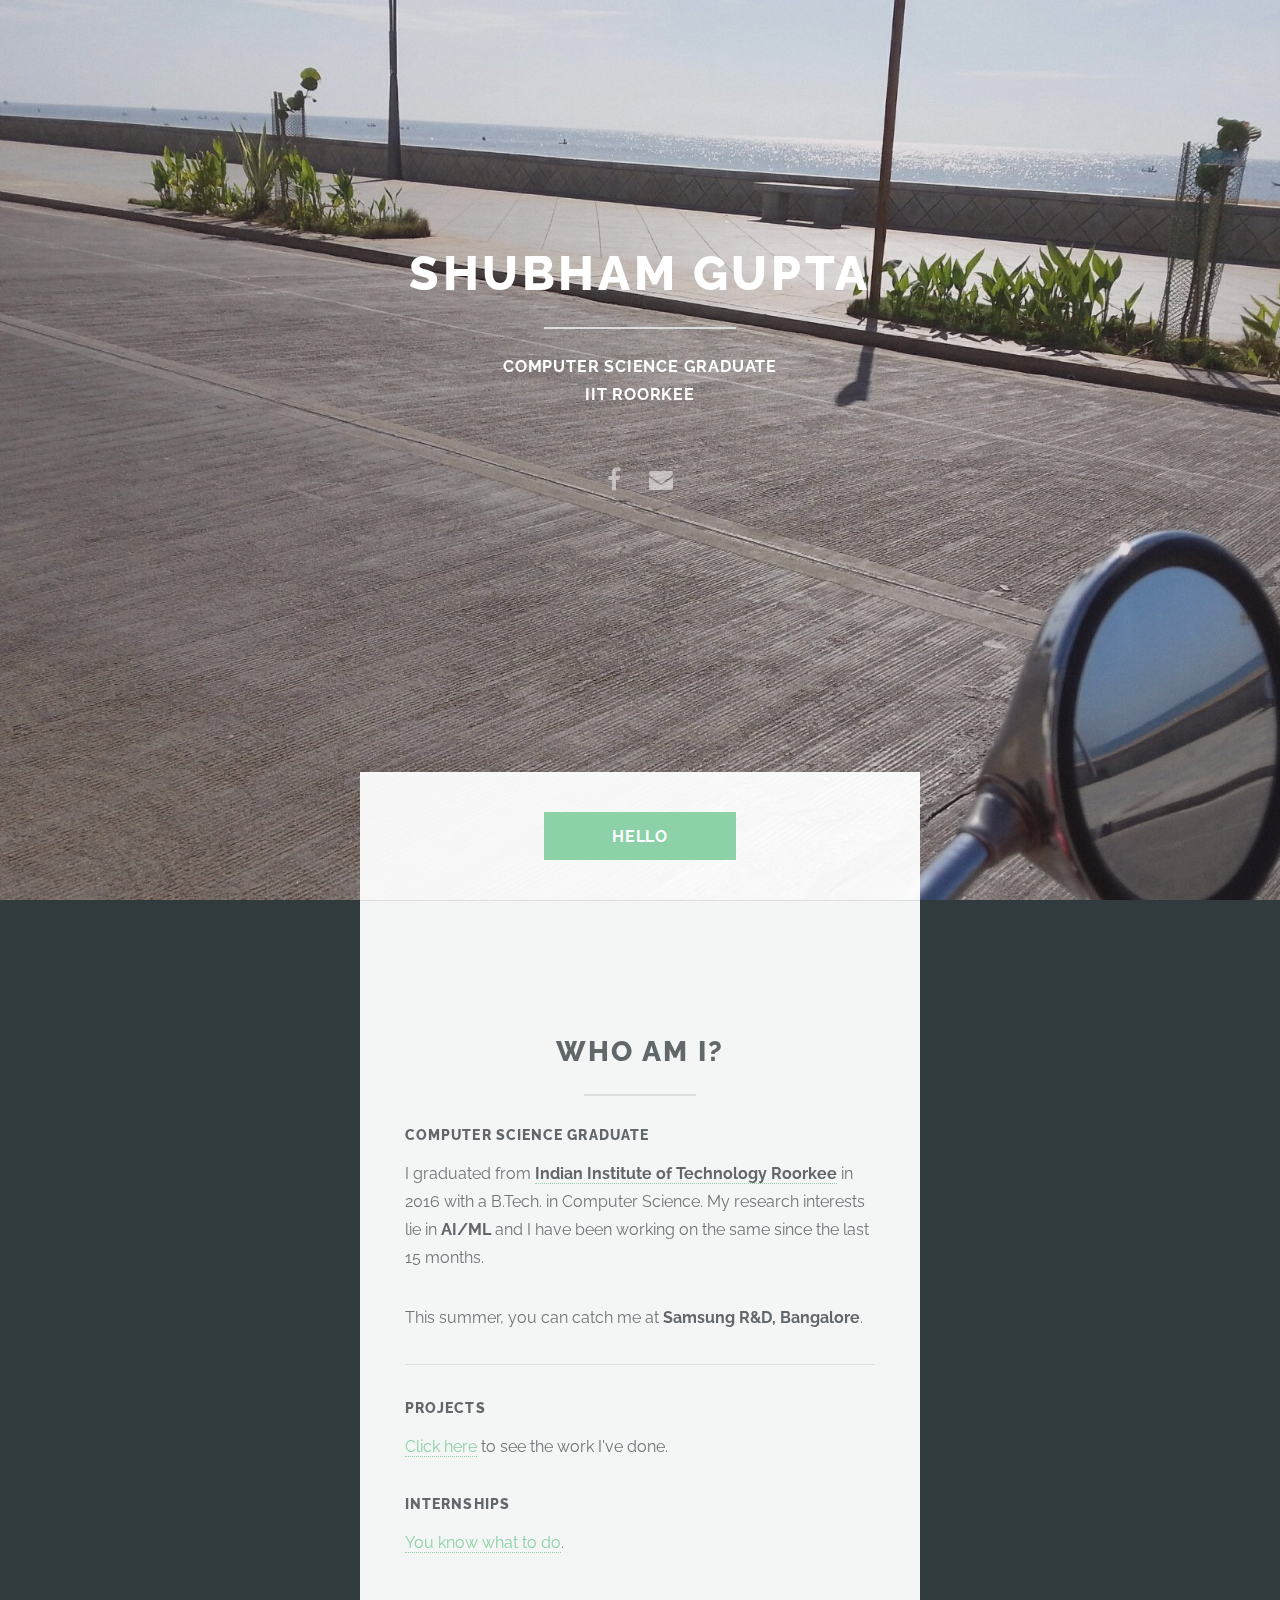
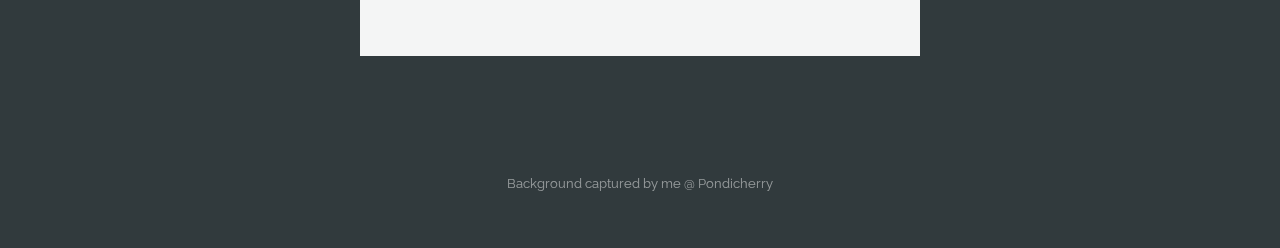
==== commit be2036e2: "Added Interns" ====
--- a/index.html
+++ b/index.html
@@ -32,7 +32,7 @@
 			</section>
 
 			<section id="one" class="main">
-				<div class="container">
+				<div class="container increaseTopPad">
 					<div class="content">
 						<header class="major">
 							<h2>Who am I?</h2>
@@ -44,6 +44,8 @@
 							<hr />
 							<h4>Projects</h4>
 							<p> <a href="./projects.html">Click here</a> to see the work I've done.</p>
+							<h4>Internships</h4>
+							<p> <a href="./internships.html">You know what to do</a>.</p>
 							
 					</div>
 					<!-- <a href="#footer" class="goto-next scrolly">Next</a> -->
--- a/assets/css/main.css
+++ b/assets/css/main.css
@@ -54,12 +54,6 @@
 		-moz-box-sizing: border-box;
 		-webkit-box-sizing: border-box;
 		box-sizing: border-box;
-	}
-
-/*My Code*/
-	.spaceabove
-	{
-		margin-top: 5em !important;
 	}
 
 
@@ -2634,6 +2628,10 @@
 			display: none;
 		}
 
+		.increaseTopPad {
+			padding: 4em 2.5em 0em 2.5em !important;
+
+		}
 		.main .container {
 			padding: 0em 2.5em 0em 2.5em ;
 			background: rgba(255, 255, 255, 0.95);
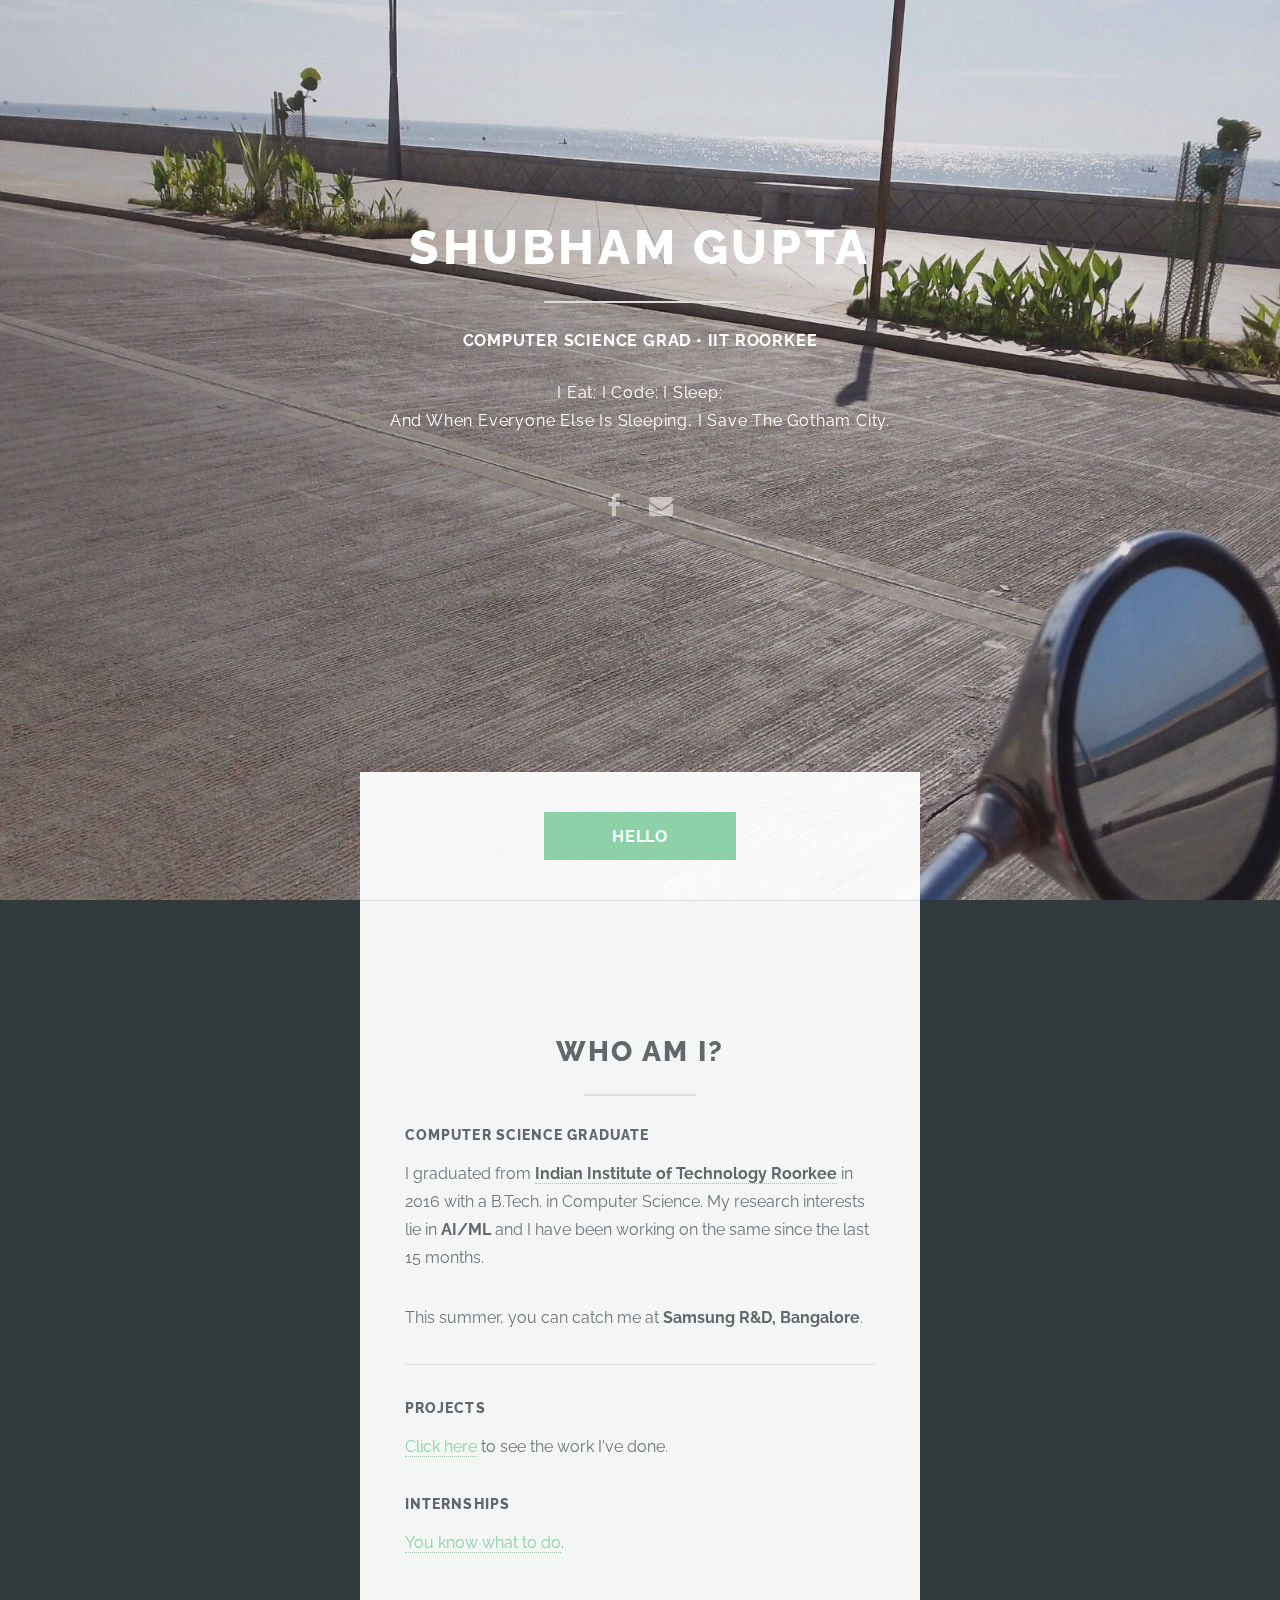
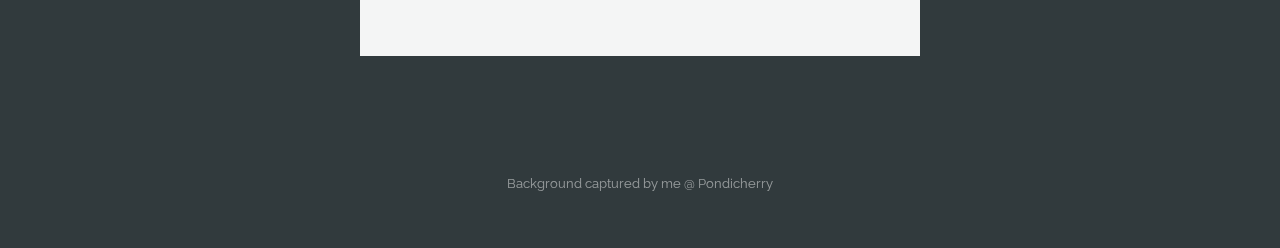
==== commit 8a67f0a8: "Adds Gotham Line" ====
--- a/index.html
+++ b/index.html
@@ -15,7 +15,8 @@
 			<section id="header">
 				<header class="major">
 					<h1>SHUBHAM GUPTA</h1>
-					<p>Computer Science Graduate </br> IIT Roorkee</p>
+					<p>Computer Science Grad &bull; IIT Roorkee</p>
+					<p id="gothamLine">I eat; I code; I sleep; <br>And when everyone else is sleeping, I save the Gotham city.</p>
 					<br>
 					<br>
 						<ul class="icons">
--- a/assets/css/main.css
+++ b/assets/css/main.css
@@ -56,6 +56,12 @@
 		box-sizing: border-box;
 	}
 
+/*My Code*/
+	#gothamLine {
+		font-weight:normal !important; 
+		text-transform: capitalize !important;
+
+	}
 
 /* Containers */
 	
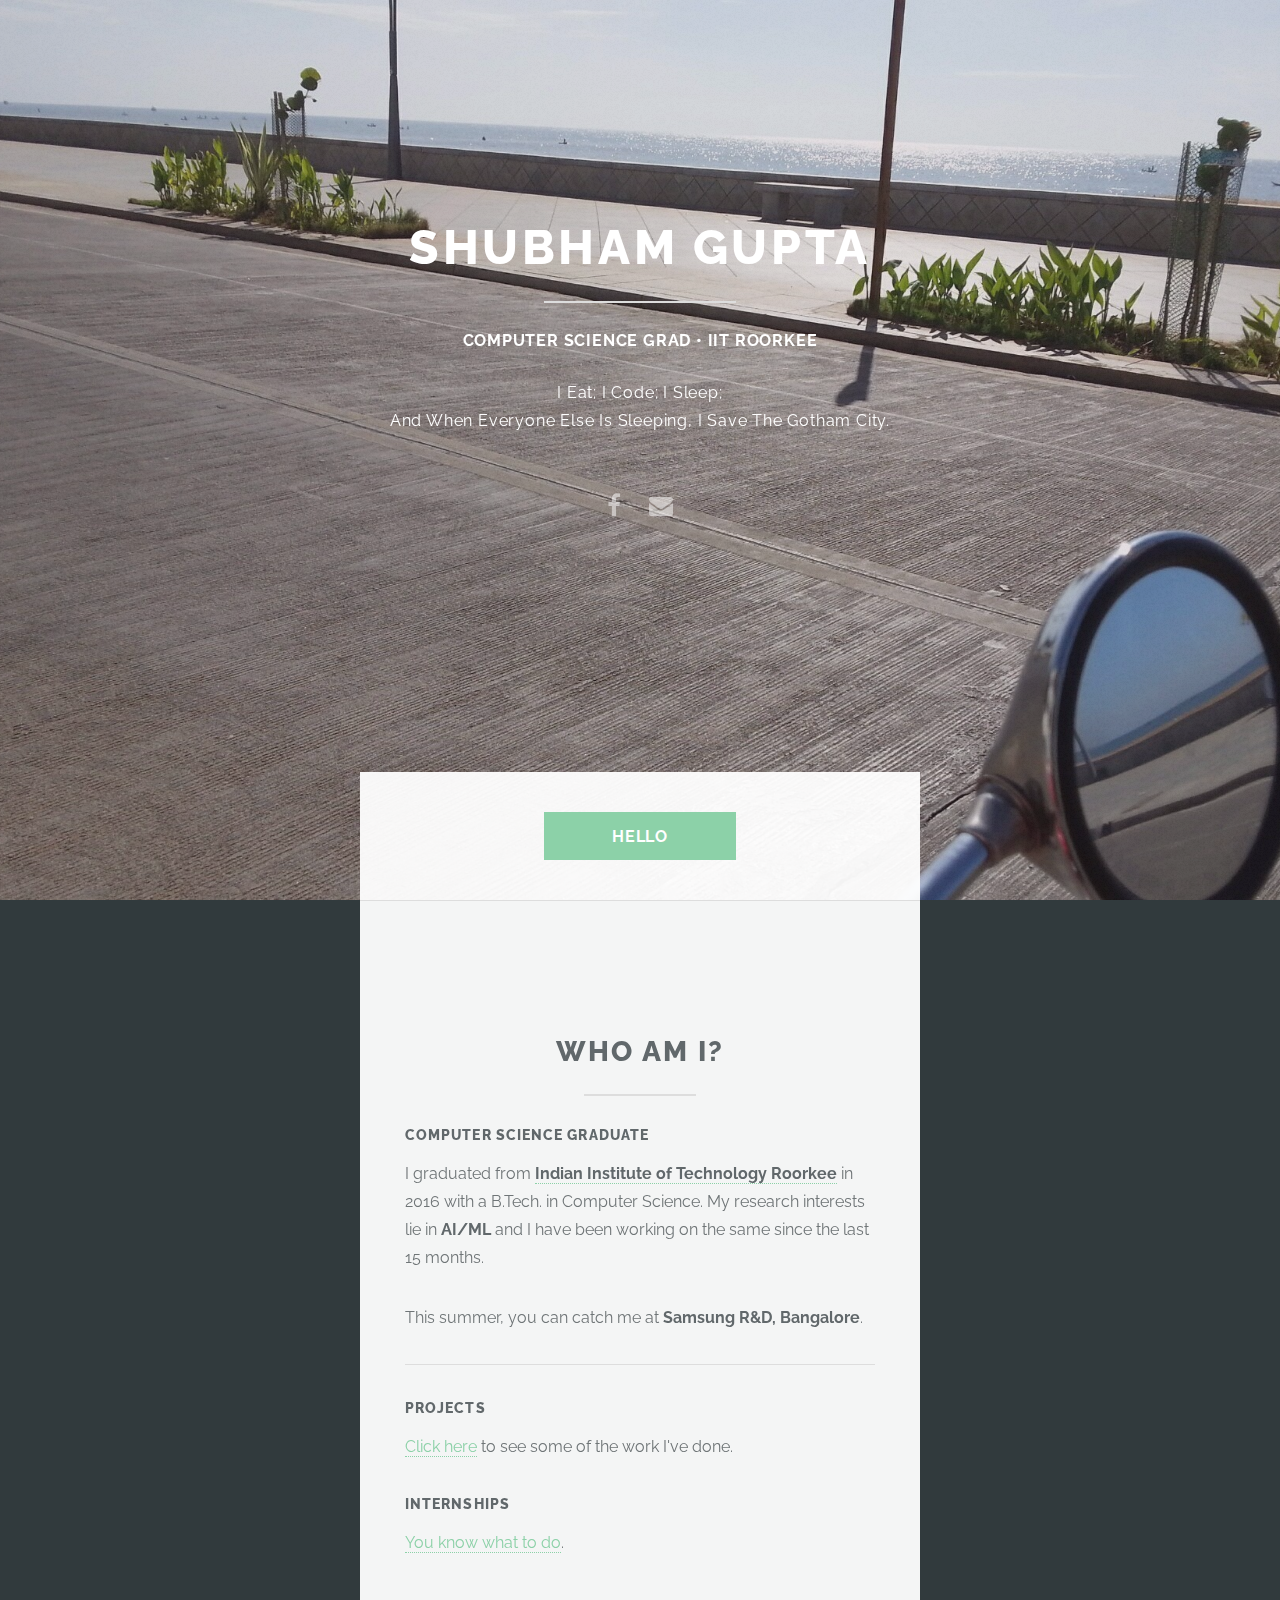
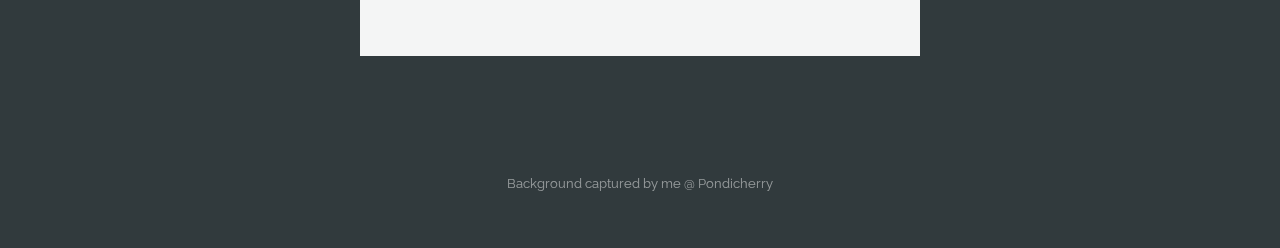
==== commit f44e8113: "Fixed grammatical errors" ====
--- a/index.html
+++ b/index.html
@@ -44,7 +44,7 @@
 							<p>This summer, you can catch me at <b>Samsung R&D, Bangalore</b>.</p>
 							<hr />
 							<h4>Projects</h4>
-							<p> <a href="./projects.html">Click here</a> to see the work I've done.</p>
+							<p> <a href="./projects.html">Click here</a> to see some of the work I've done.</p>
 							<h4>Internships</h4>
 							<p> <a href="./internships.html">You know what to do</a>.</p>
 							
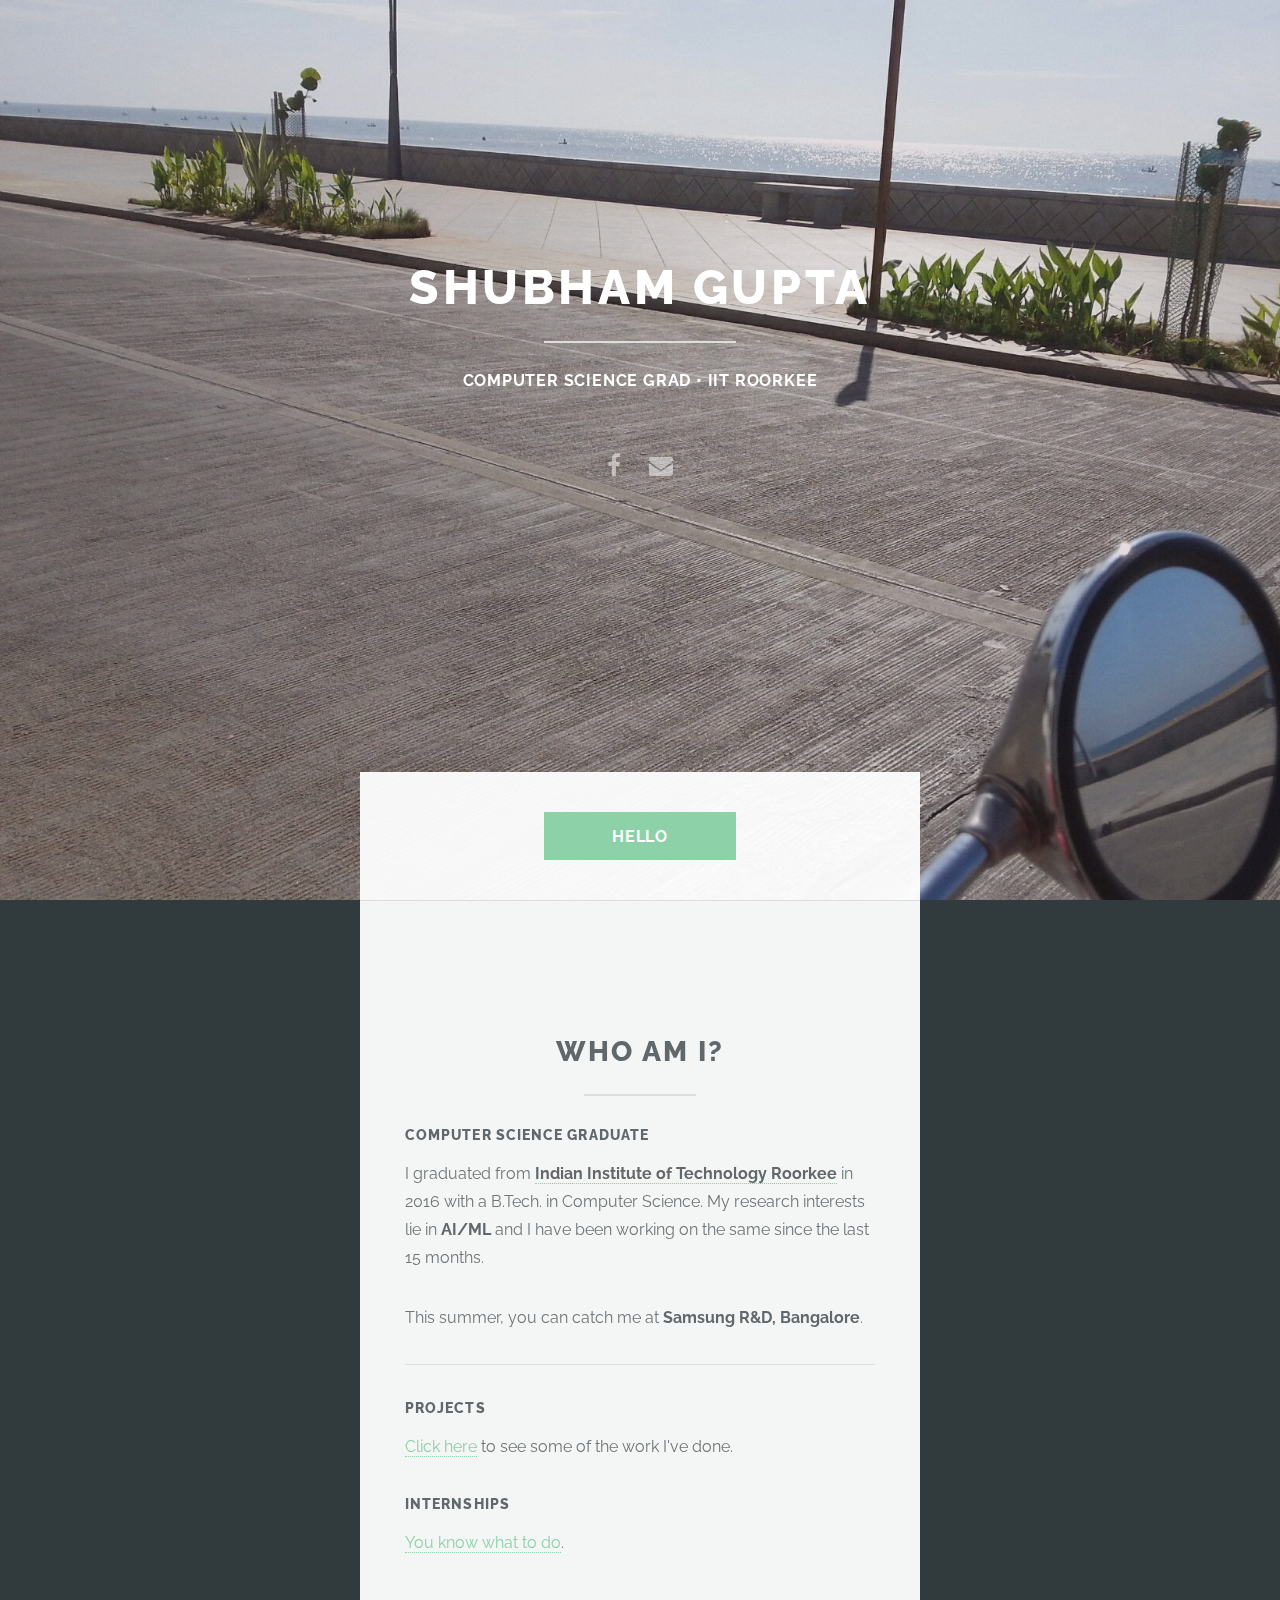
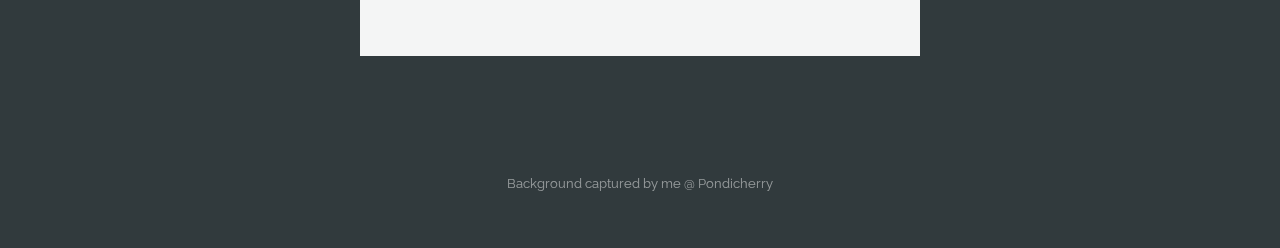
==== commit b2b5dc9b: "Removed Gotham Line" ====
--- a/index.html
+++ b/index.html
@@ -16,7 +16,7 @@
 				<header class="major">
 					<h1>SHUBHAM GUPTA</h1>
 					<p>Computer Science Grad &bull; IIT Roorkee</p>
-					<p id="gothamLine">I eat; I code; I sleep; <br>And when everyone else is sleeping, I save the Gotham city.</p>
+					<!-- <p id="gothamLine">I eat; I code; I sleep; <br>And when everyone else is sleeping, I save the Gotham city.</p> -->
 					<br>
 					<br>
 						<ul class="icons">
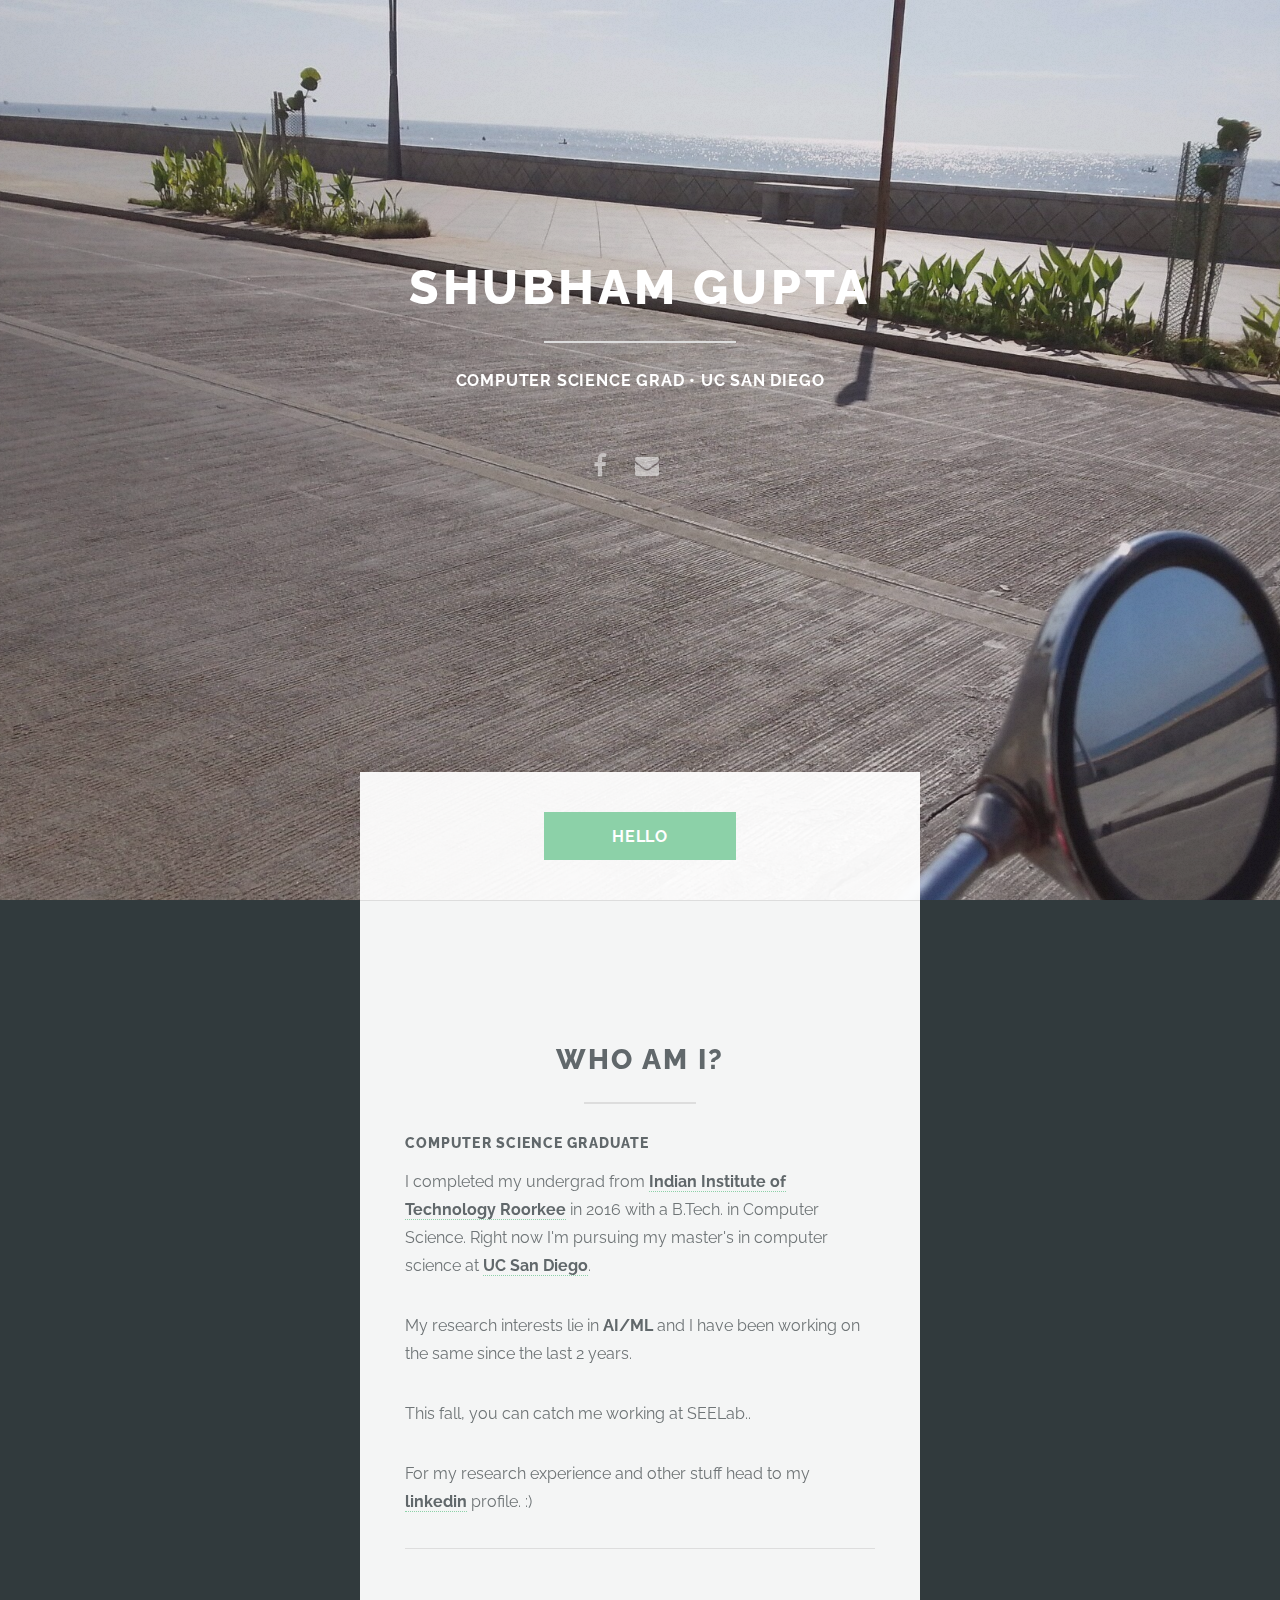
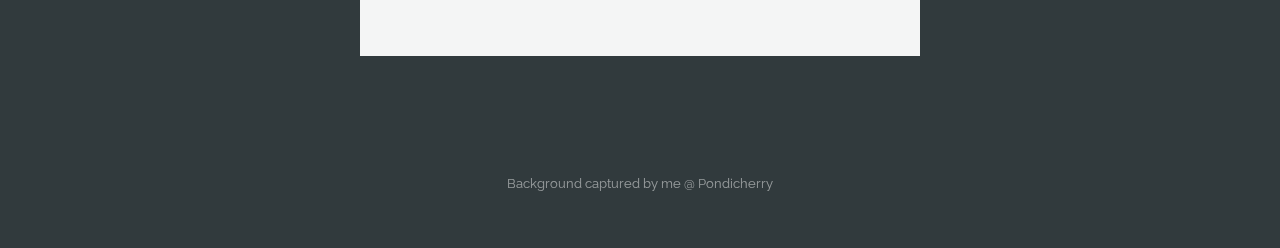
==== commit 377b8bce: "Updated UCSD stuff" ====
--- a/index.html
+++ b/index.html
@@ -15,13 +15,14 @@
 			<section id="header">
 				<header class="major">
 					<h1>SHUBHAM GUPTA</h1>
-					<p>Computer Science Grad &bull; IIT Roorkee</p>
+					<p>Computer Science Grad &bull; UC San Diego</p>
 					<!-- <p id="gothamLine">I eat; I code; I sleep; <br>And when everyone else is sleeping, I save the Gotham city.</p> -->
 					<br>
 					<br>
 						<ul class="icons">
 							<li><a href="https://www.facebook.com/gshubham55" class="icon alt fa-facebook"><span class="label">Facebook</span></a></li>
-							<li><a href="mailto:gshubham55@gmail.com" class="icon alt fa-envelope"><span class="label">Email</span></a></li>
+							<li><a href="mailto:shg061@ucsd.edu" class="icon alt fa-envelope"><span class="label">Email</span></a></li>
+							<li><a href="mailto:gshubham55@gmail.com" class="icon alt linkedin"><span class="label">Email</span></a></li>
 						</ul>
 							
 				</header>
@@ -40,14 +41,17 @@
 						</header>
 						<section>
 							<h4>Computer Science Graduate</h4>
-							<p>I graduated from <a href="http://www.iitr.ac.in/"><b>Indian Institute of Technology Roorkee</b></a> in 2016 with a B.Tech. in Computer Science. My research interests lie in <strong>AI/ML</strong> and I have been working on the same since the last 15 months.</p>
-							<p>This summer, you can catch me at <b>Samsung R&D, Bangalore</b>.</p>
+							<p>I completed my undergrad from <a href="http://www.iitr.ac.in/"><b>Indian Institute of Technology Roorkee</b></a> in 2016 with a B.Tech. in Computer Science. Right now I'm pursuing my master's in computer science at <a href="http://www.cs.ucsd.edu"><b>UC San Diego</b></a>. </p>
+							<p>My research interests lie in <strong>AI/ML</strong> and I have been working on the same since the last 2 years.</p>
+							<p>This fall, you can catch me working at SEELab.</b>.</p>
+							<p>For my research experience and other stuff head to my <a href="http://linkedin.com/in/gshubham55"><b>linkedin</b></a> profile. :) </p>
 							<hr />
-							<h4>Projects</h4>
+
+							<!-- <h4>Projects</h4>
 							<p> <a href="./projects.html">Click here</a> to see some of the work I've done.</p>
-							<h4>Internships</h4>
+							<h4>Work Experience</h4>
 							<p> <a href="./internships.html">You know what to do</a>.</p>
-							
+							 -->
 					</div>
 					<!-- <a href="#footer" class="goto-next scrolly">Next</a> -->
 				</div>
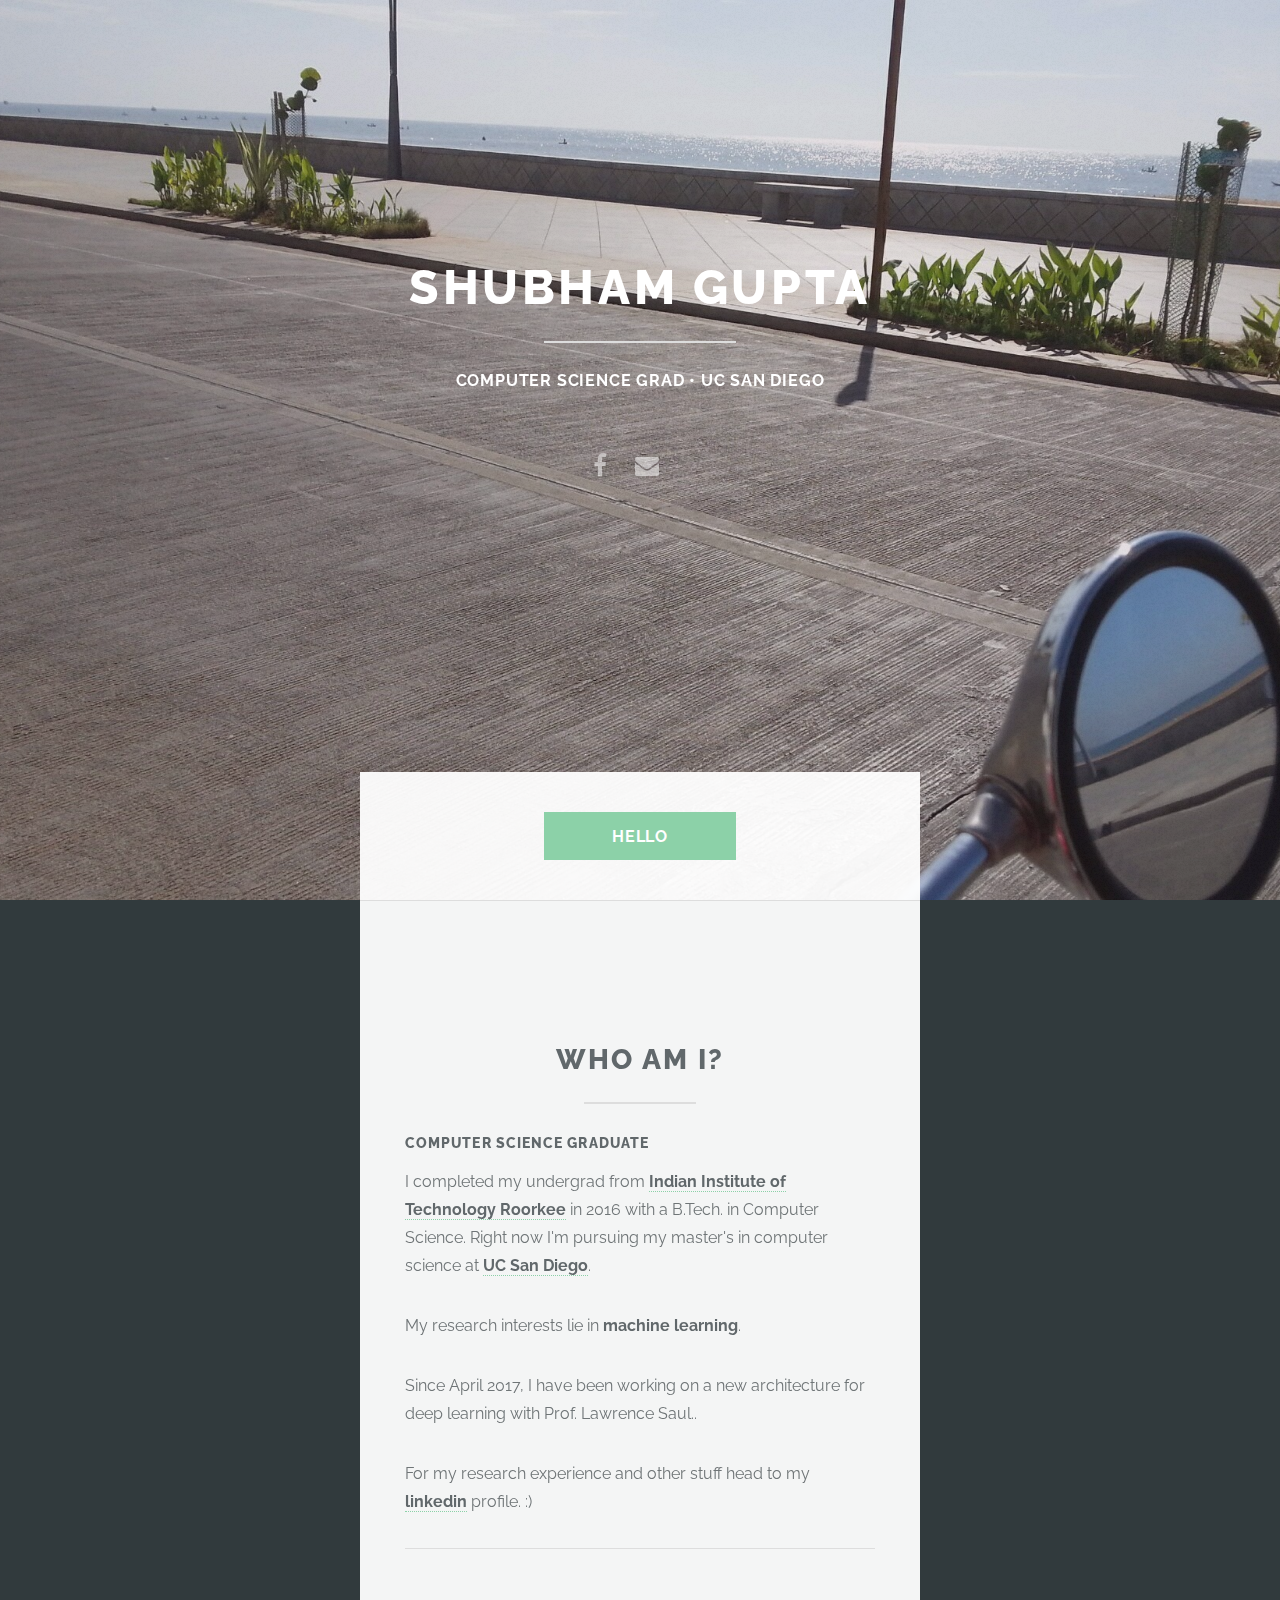
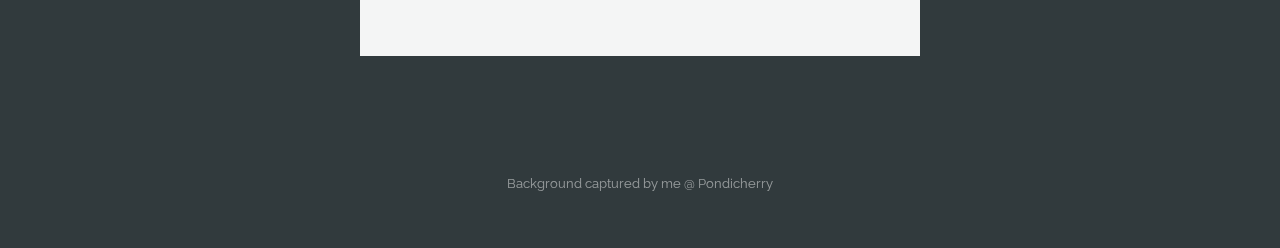
==== commit aa789eeb: "Update index.html" ====
--- a/index.html
+++ b/index.html
@@ -42,8 +42,8 @@
 						<section>
 							<h4>Computer Science Graduate</h4>
 							<p>I completed my undergrad from <a href="http://www.iitr.ac.in/"><b>Indian Institute of Technology Roorkee</b></a> in 2016 with a B.Tech. in Computer Science. Right now I'm pursuing my master's in computer science at <a href="http://www.cs.ucsd.edu"><b>UC San Diego</b></a>. </p>
-							<p>My research interests lie in <strong>AI/ML</strong> and I have been working on the same since the last 2 years.</p>
-							<p>This fall, you can catch me working at SEELab.</b>.</p>
+							<p>My research interests lie in <strong>machine learning</strong>. </p>
+							<p>Since April 2017, I have been working on a new architecture for deep learning with Prof. Lawrence Saul.</b>.</p>
 							<p>For my research experience and other stuff head to my <a href="http://linkedin.com/in/gshubham55"><b>linkedin</b></a> profile. :) </p>
 							<hr />
 
@@ -78,4 +78,4 @@
 			<script src="assets/js/main.js"></script>
 
 	</body>
-</html>+</html>
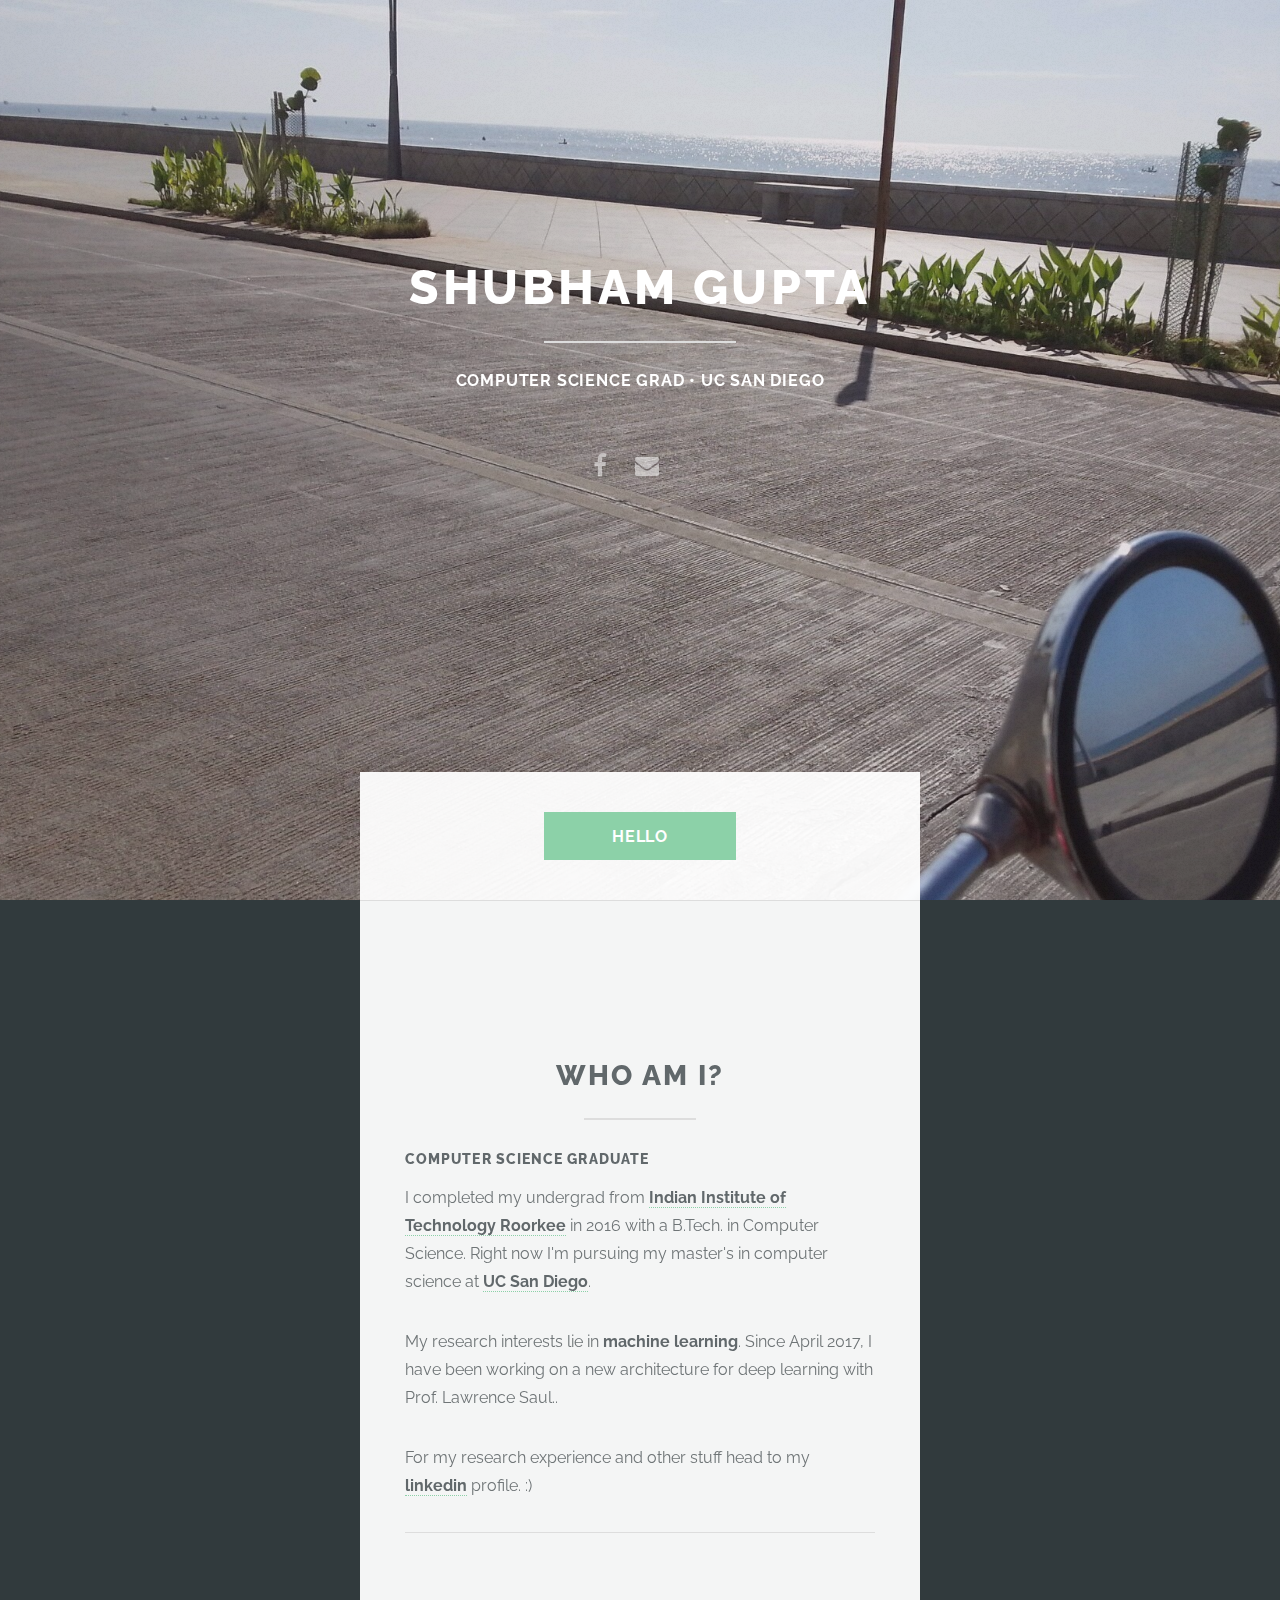
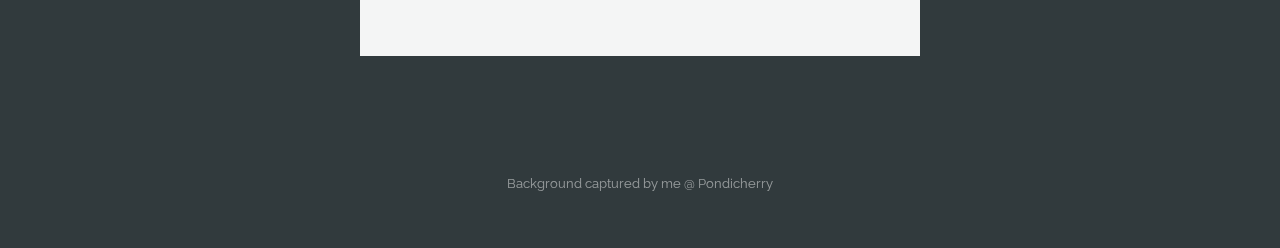
==== commit 5b7f4040: "Update index.html" ====
--- a/index.html
+++ b/index.html
@@ -42,8 +42,7 @@
 						<section>
 							<h4>Computer Science Graduate</h4>
 							<p>I completed my undergrad from <a href="http://www.iitr.ac.in/"><b>Indian Institute of Technology Roorkee</b></a> in 2016 with a B.Tech. in Computer Science. Right now I'm pursuing my master's in computer science at <a href="http://www.cs.ucsd.edu"><b>UC San Diego</b></a>. </p>
-							<p>My research interests lie in <strong>machine learning</strong>. </p>
-							<p>Since April 2017, I have been working on a new architecture for deep learning with Prof. Lawrence Saul.</b>.</p>
+							<p>My research interests lie in <strong>machine learning</strong>. Since April 2017, I have been working on a new architecture for deep learning with Prof. Lawrence Saul.</b>.</p>
 							<p>For my research experience and other stuff head to my <a href="http://linkedin.com/in/gshubham55"><b>linkedin</b></a> profile. :) </p>
 							<hr />
 
